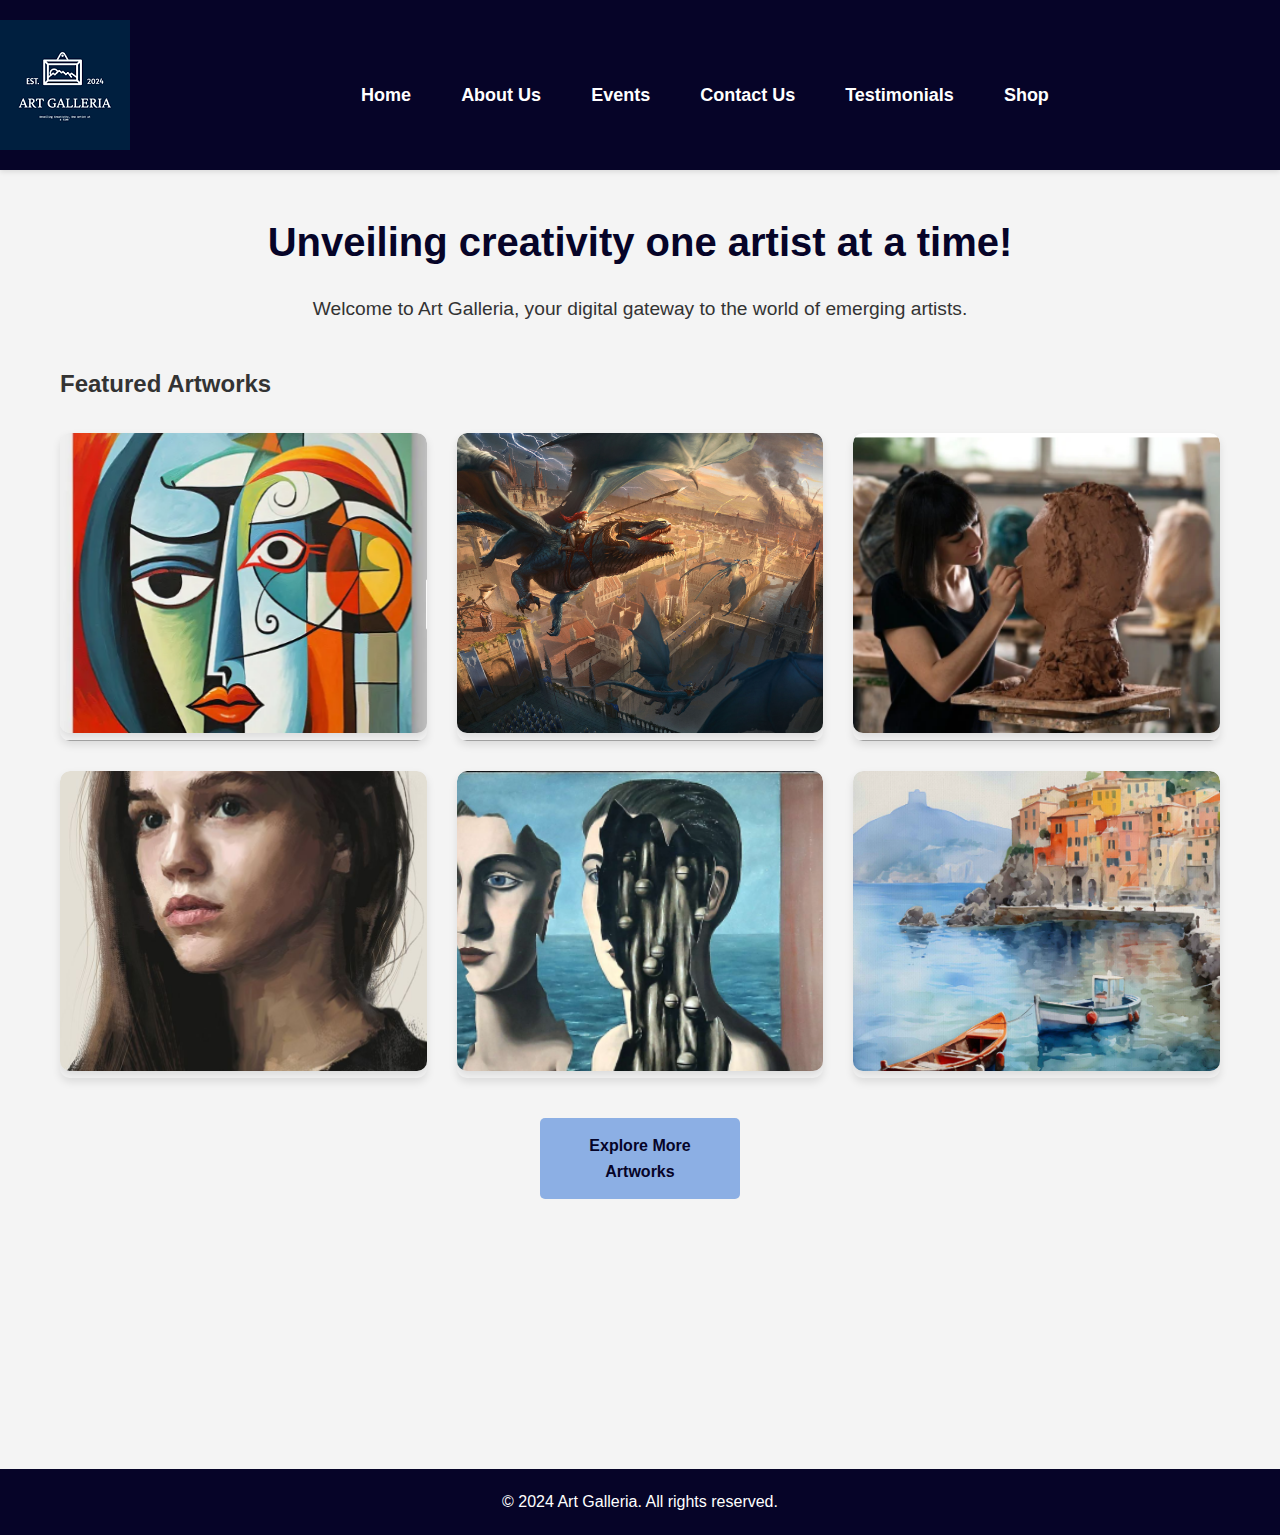
==== index.html @ 9d116d31 "index.html" ====
<!DOCTYPE html>
<html lang="en">
<head>
    <meta name="viewport" content="width=device-width, initial-scale=1.0">

    <meta charset="UTF-8">
    <meta name="viewport" content="width=device-width, initial-scale=1.0">
    <title>Art Galleria - Digital Art Gallery</title>
    <link rel="stylesheet" href="styles.css">
    <style>
        html, body {
            background-color: #f4f4f4 !important;
            font-family: 'Arial', sans-serif;
            color: #333;
            line-height: 1.6;
            margin: 0;
            padding: 0;
        }
        header {
            background-color: #060428;
            color: white;
            padding: 20px 0;
            box-shadow: 0 2px 5px rgba(0,0,0,0.1);
        }
        .logo-container {
            text-align: center;
        }
        .logo {
            max-width: 150px;
            height: auto;
        }
        .navbar {
            display: flex;
            justify-content: center;
            margin-top: 20px;
        }
        .nav-list {
            list-style: none;
            padding: 0;
            display: flex;
            gap: 20px;
        }
        .nav-list a {
            color: white;
            text-decoration: none;
            font-weight: bold;
            transition: color 0.3s ease;
        }
        .nav-list a:hover {
            color: #609ed4;
        }
        .content {
            max-width: 1200px;
            margin: 0 auto;
            padding: 40px 20px;
        }
        .tagline {
            font-size: 2.5em;
            color: #060428;
            text-align: center;
            margin-bottom: 20px;
        }
        .intro {
            text-align: center;
            font-size: 1.2em;
            margin-bottom: 40px;
        }
        .featured-art {
            display: grid;
            grid-template-columns: repeat(3, 1fr);
            gap: 30px;
            margin-top: 30px;
        }
        .art-piece {
            position: relative;
            overflow: hidden;
            border-radius: 10px;
            box-shadow: 0 4px 8px rgba(0,0,0,0.1);
            transition: transform 0.3s ease;
        }
        .art-piece:hover {
            transform: translateY(-5px);
        }
        .art-piece img {
            width: 100%;
            height: 300px;
            object-fit: cover;
            transition: transform 0.3s ease;
        }
        .art-piece:hover img {
            transform: scale(1.05);
        }
        .art-info {
            position: absolute;
            bottom: 0;
            left: 0;
            right: 0;
            background: rgba(0, 0, 0, 0.7);
            color: white;
            padding: 10px;
            transform: translateY(100%);
            transition: transform 0.3s ease;
        }
        .art-piece:hover .art-info {
           transform: translateY(0);
       }
       .cta-button {
           display: block;
           width: 200px;
           margin: 40px auto;
           padding: 15px 30px;
           background-color: #8cafe4;
           color: #060428;
           text-align: center;
           text-decoration: none;
           font-weight: bold;
           border-radius: 5px;
           transition: background-color 0.3s ease;
       }
       .cta-button:hover {
           background-color: #8cafe4;
       }
       .wave-container {
           position: relative;
           height: 150px;
           overflow: hidden;
       }
       .wave {
          position: absolute;
          bottom: 0;
          left: 0;
          width: 100%;
          height: 100px;
          background: url('wave.png');
          background-size: 1000px 100px;
      }
      @keyframes animate {
          0% { background-position-x: 0; }
          100% { background-position-x: 1000px; }
      }
      footer {
          background-color: #060428;
          color: white;
          text-align: center;
          padding: 20px;
          margin-top: 40px;
      }
    </style>
</head>
<body>
    <header>
        <div class="logo-container">
            <img src="Art.png" alt="Art Galleria Logo" class="logo">
        </div>
        <nav class="navbar">
            <ul class="nav-list">
                <li><a href="index.html">Home</a></li>
                <li><a href="About Us.html">About Us</a></li>
                <li><a href="Events.html">Events</a></li>
                <li><a href="Contact Us.html">Contact Us</a></li>
                <li><a href="Testimonials.html">Testimonials</a></li>
                <li><a href="Shop.html">Shop</a></li>
            </ul>
        </nav>
    </header>
    <main class="content">
        <h1 class="tagline">Unveiling creativity one artist at a time!</h1>
        <p class="intro">Welcome to Art Galleria, your digital gateway to the world of emerging artists.</p>

        <h2>Featured Artworks</h2>

        <div class="featured-art">
             <div class="art-piece">
                <img src="Pic.1.PNG" alt="Abstract Expressionism">
                <div class="art-info">
                    <h3>Abstract expressionism</h3>
                    <p>Georges Braque</p>
                </div>
             </div>

             <div class="art-piece">
                <img src="Pic.2.PNG" alt="Featured Artwork 2">
                <div class="art-info">
                    <h3>Digital art</h3>
                    <p>David Villegas</p>
                </div>
             </div>

             <div class="art-piece">
                <img src="Pic.3.PNG" alt="Featured Artwork 3">
                <div class="art-info">
                    <h3>sculptures</h3>
                    <p>Jeff Koons</p>
                </div>
             </div>

             <div class="art-piece">
                <img src="Pic.4.jfif" alt="Featured Artwork 4">
                <div class="art-info">
                    <h3>Realism</h3>
                    <p>Gerhard Richter</p>
                </div>
             </div>

             <div class="art-piece">
                <img src="Pic.5.PNG" alt="Featured Artwork 5">
                <div class="art-info">
                    <h3>Srrealism</h3>
                    <p>Kenny Scharf</p>
                </div>
             </div>

             <div class="art-piece">
                <img src="pic.6.PNG" alt="Featured Artwork 6">
                <div class="art-info">
                    <h3>Visual Arts</h3>
                    <p>cecily brown</p>
                </div>
             </div>
         </div>

         <a href="#" class="cta-button">Explore More Artworks</a>

         <div class="wave-container">
             <div class="wave"></div>
         </div>
     </main>

     <footer>
         <p>&copy; 2024 Art Galleria. All rights reserved.</p>
     </footer>
</body>
</html>
---- styles.css ----
:root {
    --primary-color: #060428;
    --secondary-color: #0a599d;
    --accent-color: #4e44a7;
    --text-color: #333333;
    --background-color: #f4f4f4;
    --header-text-color: #ffffff;
}

* {
    margin: 0;
    padding: 0;
    box-sizing: border-box;
}

body {
    font-family: Arial, sans-serif;
    background-color: var(--background-color);
    color: var(--text-color);
    line-height: 1.6;
    min-height: 100vh;
    display: flex;
    flex-direction: column;
    margin: 0;
    padding-bottom: 60px;
}

header {
    background-color: var(--primary-color);
    color: var(--header-text-color);
    padding: 1rem;
    width: 100%;
    display: flex;
    justify-content: space-between;
    align-items: center;
}

.logo-container {
    display: flex;
    align-items: center;
}

.logo {
    max-width: 200px;
    height: auto;
}

.navbar {
    flex-grow: 1;
    display: flex;
    justify-content: center;
    align-items: center;
}

.nav-list {
    list-style: none;
    display: flex;
    gap: 30px;
}

.nav-list a {
    color: var(--header-text-color);
    text-decoration: none;
    padding: 10px 15px;
    border-radius: 5px;
    transition: background-color 0.3s;
    font-size: 18px;
}

.nav-list a:hover {
    background-color: var(--secondary-color);
}

main {
    flex-grow: 1;
}

.content {
    padding: 2rem;
    max-width: 1200px;
    margin: 0 auto;
}

.about-content {
    max-width: 1000px;
    margin: 0 auto;
    padding: 20px;
    background-color: rgba(255, 255, 255, 0.9);
    border-radius: 10px;
    box-shadow: 0 0 10px rgba(0,0,0,0.1);
}

.about-sections {
    display: grid;
    grid-template-columns: repeat(auto-fill, minmax(300px, 1fr));
    gap: 30px;
}

.about-section {
    background: #ffffff;
    padding: 20px;
    border-radius: 10px;
    box-shadow: 0 5px 15px rgba(0,0,0,0.1);
}

.about-image {
    width: 100%;
    max-width: 800px;
    height: 400px;
    object-fit: cover;
    display: block;
    margin: 20px auto;
    border-radius: 10px;
    box-shadow: 0 0 15px rgba(0,0,0,0.2);
}

.featured-art {
    display: flex;
    flex-wrap: wrap;
    justify-content: center;
    gap: 20px;
    margin-top: 30px;
}

.art-piece {
    text-align: center;
}

.featured-art img {
    width: 300px;
    height: 300px;
    object-fit: cover;
    border-radius: 10px;
    box-shadow: 0 4px 8px rgba(0,0,0,0.1);
    transition: transform 0.3s ease;
}

.cta-button {
    display: block;
    width: 200px;
    margin: 40px auto;
    padding: 15px 30px;
    background-color: var(--accent-color);
    color: white;
    text-align: center;
    text-decoration: none;
    font-weight: bold;
    border-radius: 5px;
    transition: background-color 0.3s ease;
}

.cta-button:hover {
    background-color: #3b357c;
}

#event-details {
    margin-top: 30px;
    padding: 20px;
    border-radius: 10px;
    box-shadow: 0 0 10px rgba(0,0,0,0.1);
    background-color: #fff3cd;
    color: #856404;
    font-size: 1.2em;
}

footer {
    background-color: var(--primary-color);
    color: var(--header-text-color);
    text-align: center;
    padding: 1rem;
    width: 100%;
    position: relative;
    z-index: 1001;
}

@media (max-width: 768px) {
    .about-content {
        grid-template-columns: 1fr;
    }
}

.site-header, 
.template-page .site-header,
.template-collection .site-header {
    height: 100px;
}








.modal {
    display: none;
    position: fixed;
    z-index: 1000;
    left: 0;
    top: 0;
    width: 100%;
    height: 100%;
    background-color: rgba(0,0,0,0.4);
  }
  
  .modal-content {
    background-color: #fefefe;
    margin: 15% auto;
    padding: 20px;
    border: 1px solid #888;
    width: 80%;
    max-width: 600px;
    border-radius: 10px;
  }
  
  .close {
    color: #aaa;
    float: right;
    font-size: 28px;
    font-weight: bold;
    cursor: pointer;
  }
  
  @media (max-width: 768px) {
    .contact-form {
        width: 100%;
        padding: 20px;
    }
    .contact-form input, .contact-form textarea, .contact-form button {
        font-size: 14px;
        padding: 10px;
    }

}
@media (max-width: 768px) {
    .contact-form button {
        height: 50px;
        font-size: 16px;
    }
}
@media (max-width: 768px) {
    .contact-form input, .contact-form textarea {
        margin-bottom: 15px;
    }
}

@media (max-width: 768px) {
    .contact-container {
        font-size: 14px;
    }
    h1, h2 {
        font-size: 1.5em;
    }
}


input {
    border: 2px solid #ccc;
    transition: border-color 0.3s ease;
}

input:focus {
    border-color: #007bff;
    box-shadow: 0 0 5px rgba(0, 123, 255, 0.5);
}
button {
    background-color: #007bff;
    transition: background-color 0.3s ease, transform 0.2s ease;
}

button:hover {
    background-color: #0056b3;
    transform: scale(1.05);
}


.error-message {
    opacity: 0;
    transform: translateY(-20px);
    transition: opacity 0.3s ease, transform 0.3s ease;
}

.error-message.show {
    opacity: 1;
    transform: translateY(0);
}


@keyframes spin {
    0% { transform: rotate(0deg); }
    100% { transform: rotate(360deg); }
}

.loading-spinner {
    width: 20px;
    height: 20px;
    border: 2px solid #f3f3f3;
    border-top: 2px solid #007bff;
    border-radius: 50%;
    animation: spin 1s linear infinite;
}







@keyframes highlight {
    0% { box-shadow: 0 0 0 0 rgba(0, 123, 255, 0.4); }
    100% { box-shadow: 0 0 0 5px rgba(0, 123, 255, 0); }
  }
  

  input:focus, textarea:focus {
    outline: none;
    border-color: #007bff;
    animation: highlight 0.5s ease-out;
  }
  




  input, textarea {
    border: 1px solid #ddd;
    transition: border-color 0.3s ease;
  }
  
  .contact-form input:focus, .contact-form textarea:focus {
    outline: none;
    border-color: var(--accent-color);
    box-shadow: 0 0 5px rgba(0, 123, 255, 0.5);
    background-color: #f0f8ff;
    transition: all 0.3s ease;
}
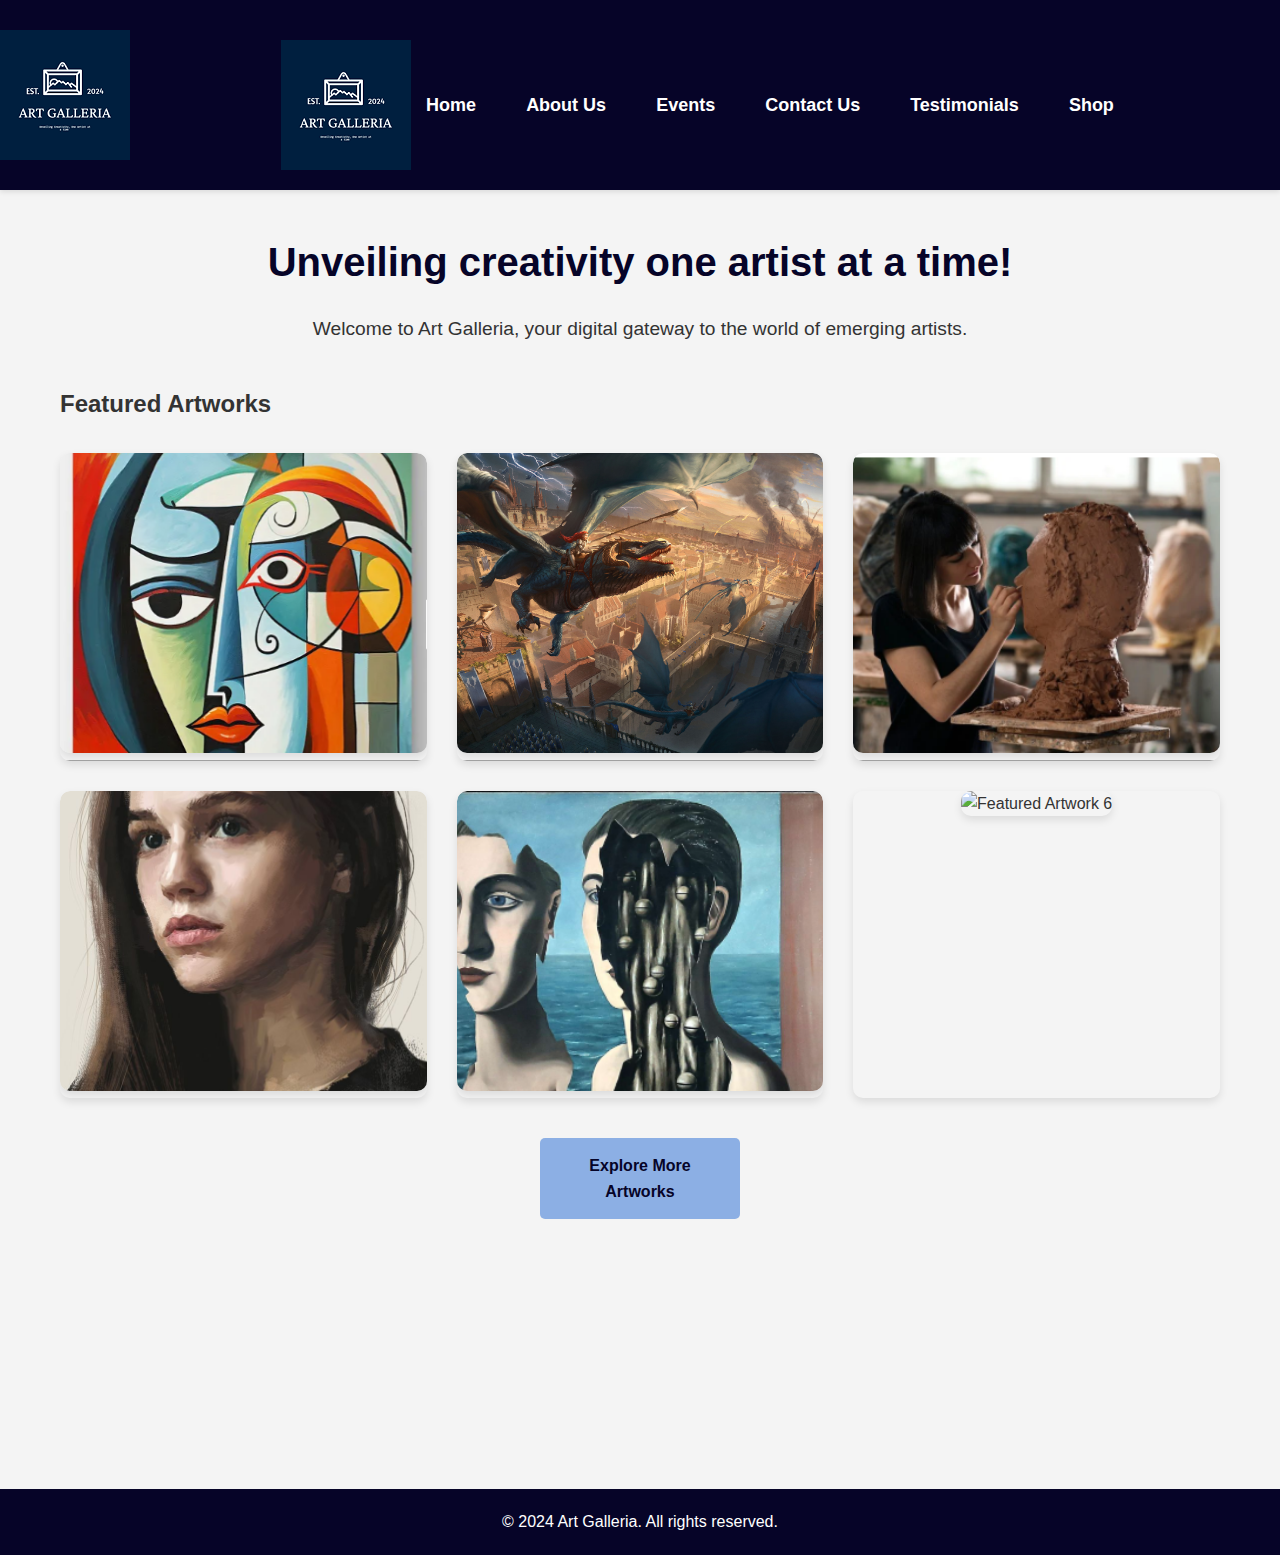
==== commit 97bb25eb: "Update index.html" ====
--- a/index.html
+++ b/index.html
@@ -153,6 +153,9 @@
             <img src="Art.png" alt="Art Galleria Logo" class="logo">
         </div>
         <nav class="navbar">
+            <div class="logo-container">
+                <img src="Art.png" alt="Art Galleria Logo" class="logo">
+            </div>
             <ul class="nav-list">
                 <li><a href="index.html">Home</a></li>
                 <li><a href="About Us.html">About Us</a></li>
@@ -211,7 +214,7 @@
              </div>
 
              <div class="art-piece">
-                <img src="pic.6.PNG" alt="Featured Artwork 6">
+                <img src="Pic.6.PNG" alt="Featured Artwork 6">
                 <div class="art-info">
                     <h3>Visual Arts</h3>
                     <p>cecily brown</p>
@@ -229,6 +232,13 @@
      <footer>
          <p>&copy; 2024 Art Galleria. All rights reserved.</p>
      </footer>
+     <script>
+
+        document.querySelector('.hamburger').addEventListener('click', function() {
+            document.querySelector('.nav-list').classList.toggle('show');
+        });
+    </script>
+    
 </body>
 </html>
 
--- a/styles.css
+++ b/styles.css
@@ -6,13 +6,11 @@
     --background-color: #f4f4f4;
     --header-text-color: #ffffff;
 }
-
 * {
     margin: 0;
     padding: 0;
     box-sizing: border-box;
 }
-
 body {
     font-family: Arial, sans-serif;
     background-color: var(--background-color);
@@ -24,7 +22,6 @@
     margin: 0;
     padding-bottom: 60px;
 }
-
 header {
     background-color: var(--primary-color);
     color: var(--header-text-color);
@@ -34,30 +31,25 @@
     justify-content: space-between;
     align-items: center;
 }
-
 .logo-container {
     display: flex;
     align-items: center;
 }
-
 .logo {
     max-width: 200px;
     height: auto;
 }
-
 .navbar {
     flex-grow: 1;
     display: flex;
     justify-content: center;
     align-items: center;
 }
-
 .nav-list {
     list-style: none;
     display: flex;
     gap: 30px;
 }
-
 .nav-list a {
     color: var(--header-text-color);
     text-decoration: none;
@@ -66,21 +58,17 @@
     transition: background-color 0.3s;
     font-size: 18px;
 }
-
 .nav-list a:hover {
     background-color: var(--secondary-color);
 }
-
 main {
     flex-grow: 1;
 }
-
 .content {
     padding: 2rem;
     max-width: 1200px;
     margin: 0 auto;
 }
-
 .about-content {
     max-width: 1000px;
     margin: 0 auto;
@@ -89,20 +77,17 @@
     border-radius: 10px;
     box-shadow: 0 0 10px rgba(0,0,0,0.1);
 }
-
 .about-sections {
     display: grid;
     grid-template-columns: repeat(auto-fill, minmax(300px, 1fr));
     gap: 30px;
 }
-
 .about-section {
     background: #ffffff;
     padding: 20px;
     border-radius: 10px;
     box-shadow: 0 5px 15px rgba(0,0,0,0.1);
 }
-
 .about-image {
     width: 100%;
     max-width: 800px;
@@ -113,7 +98,6 @@
     border-radius: 10px;
     box-shadow: 0 0 15px rgba(0,0,0,0.2);
 }
-
 .featured-art {
     display: flex;
     flex-wrap: wrap;
@@ -121,11 +105,9 @@
     gap: 20px;
     margin-top: 30px;
 }
-
 .art-piece {
     text-align: center;
 }
-
 .featured-art img {
     width: 300px;
     height: 300px;
@@ -134,7 +116,6 @@
     box-shadow: 0 4px 8px rgba(0,0,0,0.1);
     transition: transform 0.3s ease;
 }
-
 .cta-button {
     display: block;
     width: 200px;
@@ -148,11 +129,9 @@
     border-radius: 5px;
     transition: background-color 0.3s ease;
 }
-
 .cta-button:hover {
     background-color: #3b357c;
 }
-
 #event-details {
     margin-top: 30px;
     padding: 20px;
@@ -162,7 +141,6 @@
     color: #856404;
     font-size: 1.2em;
 }
-
 footer {
     background-color: var(--primary-color);
     color: var(--header-text-color);
@@ -172,25 +150,16 @@
     position: relative;
     z-index: 1001;
 }
-
 @media (max-width: 768px) {
     .about-content {
         grid-template-columns: 1fr;
     }
 }
-
 .site-header, 
 .template-page .site-header,
 .template-collection .site-header {
     height: 100px;
 }
-
-
-
-
-
-
-
 
 .modal {
     display: none;
@@ -243,7 +212,6 @@
         margin-bottom: 15px;
     }
 }
-
 @media (max-width: 768px) {
     .contact-container {
         font-size: 14px;
@@ -252,13 +220,10 @@
         font-size: 1.5em;
     }
 }
-
-
 input {
     border: 2px solid #ccc;
     transition: border-color 0.3s ease;
 }
-
 input:focus {
     border-color: #007bff;
     box-shadow: 0 0 5px rgba(0, 123, 255, 0.5);
@@ -267,30 +232,23 @@
     background-color: #007bff;
     transition: background-color 0.3s ease, transform 0.2s ease;
 }
-
 button:hover {
     background-color: #0056b3;
     transform: scale(1.05);
 }
-
-
 .error-message {
     opacity: 0;
     transform: translateY(-20px);
     transition: opacity 0.3s ease, transform 0.3s ease;
 }
-
 .error-message.show {
     opacity: 1;
     transform: translateY(0);
 }
-
-
 @keyframes spin {
     0% { transform: rotate(0deg); }
     100% { transform: rotate(360deg); }
 }
-
 .loading-spinner {
     width: 20px;
     height: 20px;
@@ -299,13 +257,6 @@
     border-radius: 50%;
     animation: spin 1s linear infinite;
 }
-
-
-
-
-
-
-
 @keyframes highlight {
     0% { box-shadow: 0 0 0 0 rgba(0, 123, 255, 0.4); }
     100% { box-shadow: 0 0 0 5px rgba(0, 123, 255, 0); }
@@ -317,11 +268,6 @@
     border-color: #007bff;
     animation: highlight 0.5s ease-out;
   }
-  
-
-
-
-
   input, textarea {
     border: 1px solid #ddd;
     transition: border-color 0.3s ease;
@@ -334,3 +280,184 @@
     background-color: #f0f8ff;
     transition: all 0.3s ease;
 }
+@media (max-width: 768px) {
+    .contact-container {
+        flex-direction: column;
+        padding: 20px 10px;
+    }
+    .contact-info, .contact-form {
+        width: 100%;
+        padding: 15px;
+        margin-bottom: 20px;
+    }
+    .contact-methods {
+        margin-top: 15px;
+    }
+    .contact-method {
+        align-items: center;
+        margin-bottom: 10px;
+    }
+    .contact-method i {
+        font-size: 20px;
+        margin-right: 10px;
+    }
+    .contact-form input, 
+    .contact-form textarea, 
+    .contact-form button {
+        font-size: 14px;
+        padding: 10px;
+        margin-bottom: 15px;
+    }
+    .faq-section h3 {
+        font-size: 16px;
+    }
+    .faq-question {
+        font-size: 14px;
+    }
+}
+@media (max-width: 768px) {
+    .content {
+        padding: 20px 10px;
+    }
+    .testimonials-content {
+        padding: 20px 15px;
+    }
+    .testimonials-content h1 {
+        font-size: 2em;
+        margin-bottom: 20px;
+    }
+    .testimonial {
+        padding: 15px;
+        margin-bottom: 20px;
+    }
+    .testimonial-text {
+        font-size: 14px;
+    }
+    .testimonial-author {
+        font-size: 12px;
+    }
+}
+
+@media (max-width: 480px) {
+    .testimonials-content h1 {
+        font-size: 1.8em;
+    }
+    .testimonial {
+        padding: 10px;
+    }
+    .testimonial-text {
+        font-size: 13px;
+    }
+    .testimonial-author {
+        font-size: 11px;
+    }
+}
+@media (max-width: 768px) {
+    .contact-container {
+        flex-direction: column;
+        padding: 20px 10px;
+    }
+    .contact-info, .contact-form {
+        width: 100%;
+        padding: 15px;
+        margin-bottom: 20px;
+    }
+    .contact-methods {
+        margin-top: 15px;
+    }
+    .contact-method {
+        align-items: flex-start;
+        margin-bottom: 10px;
+    }
+    .contact-method i {
+        font-size: 20px;
+        margin-right: 10px;
+    }
+    .contact-form input, 
+    .contact-form textarea, 
+    .contact-form button {
+        font-size: 14px;
+        padding: 10px;
+        margin-bottom: 15px;
+    }
+    .faq-section h3 {
+        font-size: 16px;
+    }
+    .faq-question {
+        font-size: 14px;
+    }
+    .faq-answer {
+        font-size: 13px;
+    }
+    h1 {
+        font-size: 24px;
+    }
+    h2 {
+        font-size: 20px;
+    }
+}
+@media (max-width: 768px) {
+    .tagline {
+        font-size: 1.8em;
+    }
+    .intro {
+        font-size: 1em;
+    }
+    .featured-art {
+        grid-template-columns: 1fr;
+        gap: 20px;
+    }
+    .art-piece img {
+        height: 250px;
+    }
+    .nav-list {
+        flex-direction: column;
+        align-items: center;
+        gap: 10px;
+    }
+    .logo {
+        max-width: 100px;
+    }
+    .cta-button {
+        width: 80%;
+        max-width: 200px;
+    }
+    .wave-container {
+        height: 100px;
+    }
+    .wave {
+        height: 50px;
+        background-size: 500px 50px;
+    }
+    @keyframes animate {
+        0% { background-position-x: 0; }
+        100% { background-position-x: 500px; }
+    }
+}
+
+@media (max-width: 480px) {
+    .tagline {
+        font-size: 1.5em;
+    }
+    .content {
+        padding: 20px 10px;
+    }
+    .art-piece img {
+        height: 200px;
+    }
+}
+@media (max-width: 768px) {
+    .navbar {
+        flex-direction: column;
+        align-items: center;
+    }
+    .nav-list {
+        flex-direction: column;
+        align-items: center;
+        padding: 0;
+    }
+    .nav-list li {
+        margin: 10px 0;
+    }
+}
+
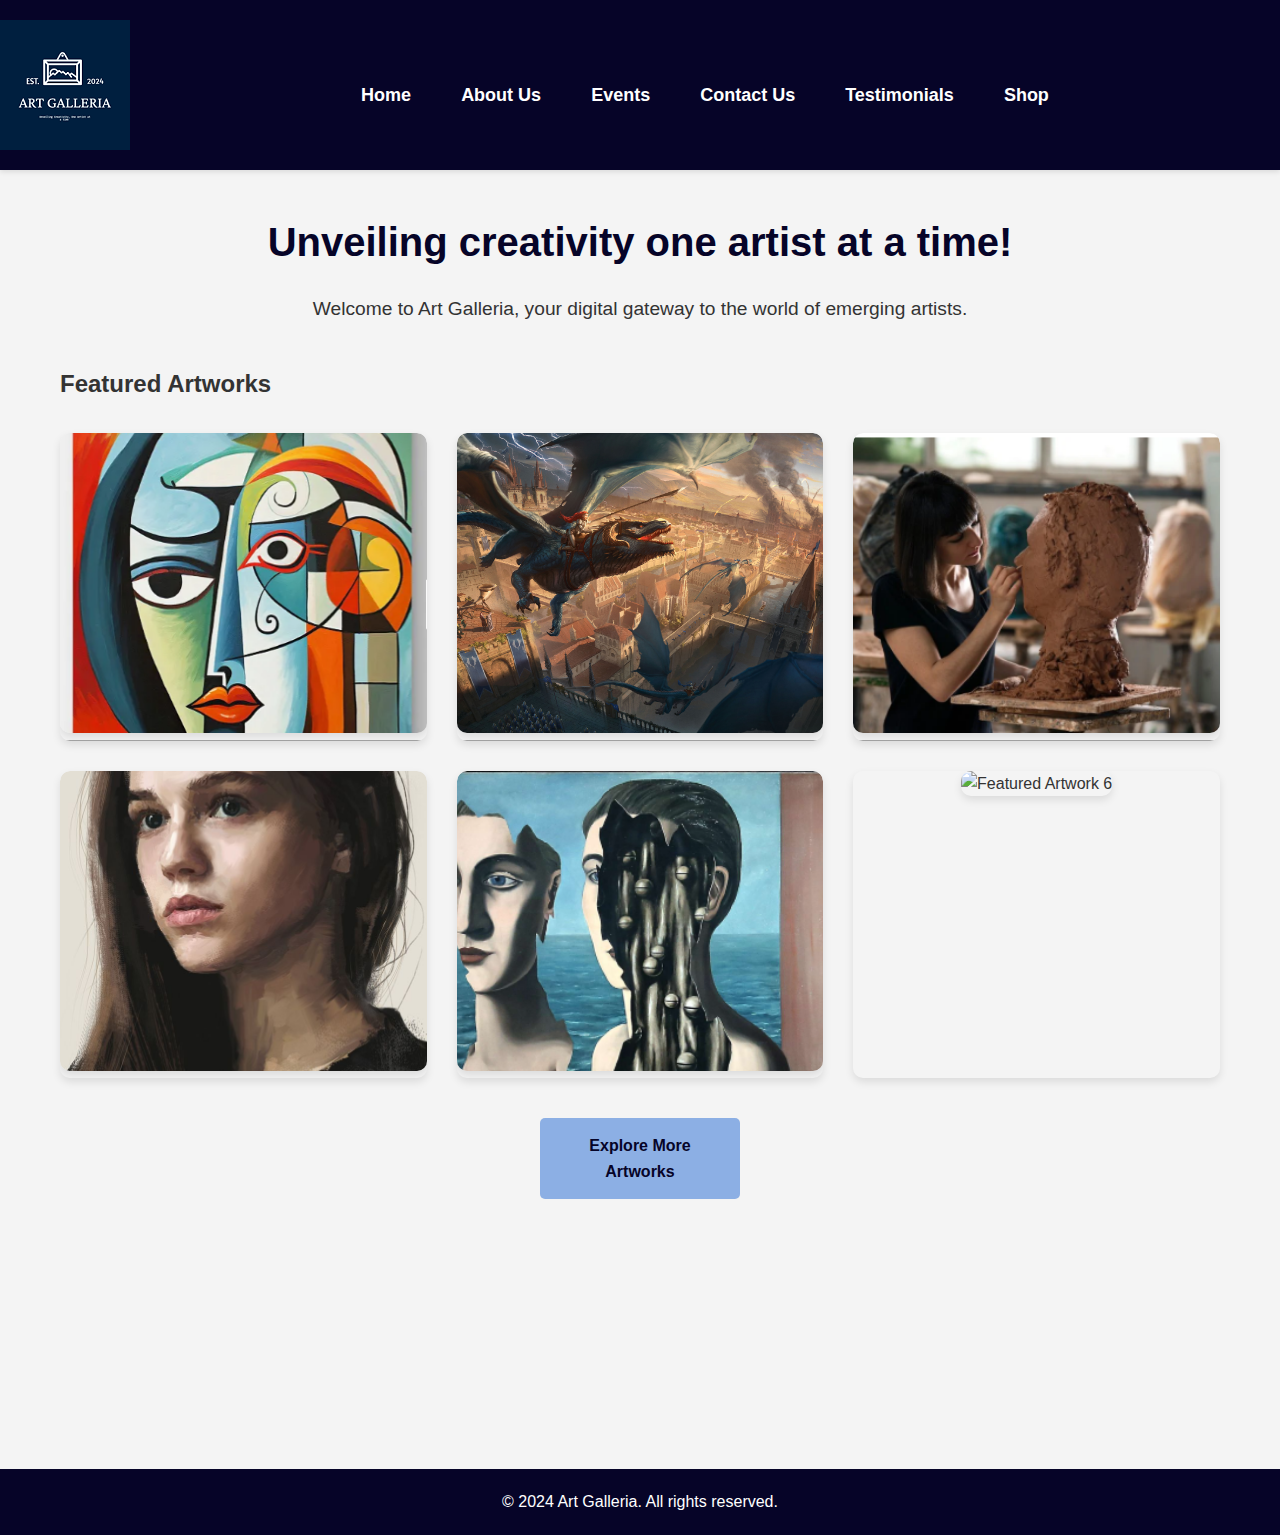
==== commit 77e3a2ef: "index.html" ====
--- a/index.html
+++ b/index.html
@@ -148,24 +148,21 @@
     </style>
 </head>
 <body>
-    <header>
-        <div class="logo-container">
-            <img src="Art.png" alt="Art Galleria Logo" class="logo">
-        </div>
-        <nav class="navbar">
-            <div class="logo-container">
-                <img src="Art.png" alt="Art Galleria Logo" class="logo">
-            </div>
-            <ul class="nav-list">
-                <li><a href="index.html">Home</a></li>
-                <li><a href="About Us.html">About Us</a></li>
-                <li><a href="Events.html">Events</a></li>
-                <li><a href="Contact Us.html">Contact Us</a></li>
-                <li><a href="Testimonials.html">Testimonials</a></li>
-                <li><a href="Shop.html">Shop</a></li>
-            </ul>
-        </nav>
-    </header>
+<header>
+    <div class="logo-container">
+        <img src="Art.png" alt="Art Galleria Logo" class="logo">
+    </div>
+    <nav class="navbar">
+        <ul class="nav-list">
+            <li><a href="index.html">Home</a></li>
+            <li><a href="About Us.html">About Us</a></li>
+            <li><a href="Events.html">Events</a></li>
+            <li><a href="Contact Us.html">Contact Us</a></li>
+            <li><a href="Testimonials.html">Testimonials</a></li>
+            <li><a href="Shop.html">Shop</a></li>
+        </ul>
+    </nav>
+</header>
     <main class="content">
         <h1 class="tagline">Unveiling creativity one artist at a time!</h1>
         <p class="intro">Welcome to Art Galleria, your digital gateway to the world of emerging artists.</p>
@@ -241,4 +238,3 @@
     
 </body>
 </html>
-
--- a/styles.css
+++ b/styles.css
@@ -6,11 +6,13 @@
     --background-color: #f4f4f4;
     --header-text-color: #ffffff;
 }
+
 * {
     margin: 0;
     padding: 0;
     box-sizing: border-box;
 }
+
 body {
     font-family: Arial, sans-serif;
     background-color: var(--background-color);
@@ -22,6 +24,7 @@
     margin: 0;
     padding-bottom: 60px;
 }
+
 header {
     background-color: var(--primary-color);
     color: var(--header-text-color);
@@ -31,25 +34,30 @@
     justify-content: space-between;
     align-items: center;
 }
+
 .logo-container {
     display: flex;
     align-items: center;
 }
+
 .logo {
     max-width: 200px;
     height: auto;
 }
+
 .navbar {
     flex-grow: 1;
     display: flex;
     justify-content: center;
     align-items: center;
 }
+
 .nav-list {
     list-style: none;
     display: flex;
     gap: 30px;
 }
+
 .nav-list a {
     color: var(--header-text-color);
     text-decoration: none;
@@ -58,46 +66,21 @@
     transition: background-color 0.3s;
     font-size: 18px;
 }
+
 .nav-list a:hover {
     background-color: var(--secondary-color);
 }
+
 main {
     flex-grow: 1;
 }
+
 .content {
     padding: 2rem;
     max-width: 1200px;
     margin: 0 auto;
 }
-.about-content {
-    max-width: 1000px;
-    margin: 0 auto;
-    padding: 20px;
-    background-color: rgba(255, 255, 255, 0.9);
-    border-radius: 10px;
-    box-shadow: 0 0 10px rgba(0,0,0,0.1);
-}
-.about-sections {
-    display: grid;
-    grid-template-columns: repeat(auto-fill, minmax(300px, 1fr));
-    gap: 30px;
-}
-.about-section {
-    background: #ffffff;
-    padding: 20px;
-    border-radius: 10px;
-    box-shadow: 0 5px 15px rgba(0,0,0,0.1);
-}
-.about-image {
-    width: 100%;
-    max-width: 800px;
-    height: 400px;
-    object-fit: cover;
-    display: block;
-    margin: 20px auto;
-    border-radius: 10px;
-    box-shadow: 0 0 15px rgba(0,0,0,0.2);
-}
+
 .featured-art {
     display: flex;
     flex-wrap: wrap;
@@ -105,9 +88,11 @@
     gap: 20px;
     margin-top: 30px;
 }
+
 .art-piece {
     text-align: center;
 }
+
 .featured-art img {
     width: 300px;
     height: 300px;
@@ -116,6 +101,7 @@
     box-shadow: 0 4px 8px rgba(0,0,0,0.1);
     transition: transform 0.3s ease;
 }
+
 .cta-button {
     display: block;
     width: 200px;
@@ -129,18 +115,11 @@
     border-radius: 5px;
     transition: background-color 0.3s ease;
 }
+
 .cta-button:hover {
     background-color: #3b357c;
 }
-#event-details {
-    margin-top: 30px;
-    padding: 20px;
-    border-radius: 10px;
-    box-shadow: 0 0 10px rgba(0,0,0,0.1);
-    background-color: #fff3cd;
-    color: #856404;
-    font-size: 1.2em;
-}
+
 footer {
     background-color: var(--primary-color);
     color: var(--header-text-color);
@@ -150,157 +129,97 @@
     position: relative;
     z-index: 1001;
 }
+
 @media (max-width: 768px) {
-    .about-content {
+    .logo {
+        max-width: 100px;
+    }
+
+    .navbar {
+        position: relative;
+    }
+
+    .hamburger {
+        display: block;
+        position: absolute;
+        top: 20px;
+        right: 20px;
+        font-size: 30px;
+        cursor: pointer;
+        z-index: 1000;
+    }
+
+    .nav-list {
+        display: none;
+        flex-direction: column;
+        width: 100%;
+        position: absolute;
+        top: 100%;
+        left: 0;
+        background-color: var(--primary-color);
+        padding: 20px 0;
+    }
+
+    .nav-list.show {
+        display: flex;
+    }
+
+    .nav-list li {
+        margin: 10px 0;
+        text-align: center;
+    }
+
+    .content {
+        padding: 20px 10px;
+    }
+
+    h1, .tagline {
+        font-size: 1.8em;
+    }
+
+    h2 {
+        font-size: 1.5em;
+    }
+
+    .featured-art {
         grid-template-columns: 1fr;
-    }
-}
-.site-header, 
-.template-page .site-header,
-.template-collection .site-header {
-    height: 100px;
-}
-
-.modal {
-    display: none;
-    position: fixed;
-    z-index: 1000;
-    left: 0;
-    top: 0;
-    width: 100%;
-    height: 100%;
-    background-color: rgba(0,0,0,0.4);
-  }
-  
-  .modal-content {
-    background-color: #fefefe;
-    margin: 15% auto;
-    padding: 20px;
-    border: 1px solid #888;
-    width: 80%;
-    max-width: 600px;
-    border-radius: 10px;
-  }
-  
-  .close {
-    color: #aaa;
-    float: right;
-    font-size: 28px;
-    font-weight: bold;
-    cursor: pointer;
-  }
-  
-  @media (max-width: 768px) {
-    .contact-form {
-        width: 100%;
-        padding: 20px;
-    }
-    .contact-form input, .contact-form textarea, .contact-form button {
-        font-size: 14px;
-        padding: 10px;
-    }
-
-}
-@media (max-width: 768px) {
-    .contact-form button {
-        height: 50px;
-        font-size: 16px;
-    }
-}
-@media (max-width: 768px) {
-    .contact-form input, .contact-form textarea {
-        margin-bottom: 15px;
-    }
-}
-@media (max-width: 768px) {
-    .contact-container {
-        font-size: 14px;
-    }
-    h1, h2 {
-        font-size: 1.5em;
-    }
-}
-input {
-    border: 2px solid #ccc;
-    transition: border-color 0.3s ease;
-}
-input:focus {
-    border-color: #007bff;
-    box-shadow: 0 0 5px rgba(0, 123, 255, 0.5);
-}
-button {
-    background-color: #007bff;
-    transition: background-color 0.3s ease, transform 0.2s ease;
-}
-button:hover {
-    background-color: #0056b3;
-    transform: scale(1.05);
-}
-.error-message {
-    opacity: 0;
-    transform: translateY(-20px);
-    transition: opacity 0.3s ease, transform 0.3s ease;
-}
-.error-message.show {
-    opacity: 1;
-    transform: translateY(0);
-}
-@keyframes spin {
-    0% { transform: rotate(0deg); }
-    100% { transform: rotate(360deg); }
-}
-.loading-spinner {
-    width: 20px;
-    height: 20px;
-    border: 2px solid #f3f3f3;
-    border-top: 2px solid #007bff;
-    border-radius: 50%;
-    animation: spin 1s linear infinite;
-}
-@keyframes highlight {
-    0% { box-shadow: 0 0 0 0 rgba(0, 123, 255, 0.4); }
-    100% { box-shadow: 0 0 0 5px rgba(0, 123, 255, 0); }
-  }
-  
-
-  input:focus, textarea:focus {
-    outline: none;
-    border-color: #007bff;
-    animation: highlight 0.5s ease-out;
-  }
-  input, textarea {
-    border: 1px solid #ddd;
-    transition: border-color 0.3s ease;
-  }
-  
-  .contact-form input:focus, .contact-form textarea:focus {
-    outline: none;
-    border-color: var(--accent-color);
-    box-shadow: 0 0 5px rgba(0, 123, 255, 0.5);
-    background-color: #f0f8ff;
-    transition: all 0.3s ease;
-}
-@media (max-width: 768px) {
+        gap: 20px;
+    }
+
+    .art-piece img {
+        height: 250px;
+    }
+
+    .cta-button {
+        width: 80%;
+        max-width: 200px;
+    }
+
     .contact-container {
         flex-direction: column;
         padding: 20px 10px;
     }
+
     .contact-info, .contact-form {
         width: 100%;
         padding: 15px;
         margin-bottom: 20px;
     }
+
     .contact-methods {
         margin-top: 15px;
     }
+
     .contact-method {
-        align-items: center;
+        align-items: flex-start;
         margin-bottom: 10px;
     }
+
     .contact-method i {
         font-size: 20px;
         margin-right: 10px;
     }
+
     .contact-form input, 
     .contact-form textarea, 
     .contact-form button {
@@ -308,156 +227,26 @@
         padding: 10px;
         margin-bottom: 15px;
     }
+
     .faq-section h3 {
         font-size: 16px;
     }
+
     .faq-question {
         font-size: 14px;
     }
-}
-@media (max-width: 768px) {
-    .content {
-        padding: 20px 10px;
-    }
-    .testimonials-content {
-        padding: 20px 15px;
-    }
-    .testimonials-content h1 {
-        font-size: 2em;
-        margin-bottom: 20px;
-    }
-    .testimonial {
-        padding: 15px;
-        margin-bottom: 20px;
-    }
-    .testimonial-text {
-        font-size: 14px;
-    }
-    .testimonial-author {
-        font-size: 12px;
-    }
-}
-
-@media (max-width: 480px) {
-    .testimonials-content h1 {
-        font-size: 1.8em;
-    }
-    .testimonial {
-        padding: 10px;
-    }
-    .testimonial-text {
-        font-size: 13px;
-    }
-    .testimonial-author {
-        font-size: 11px;
-    }
-}
-@media (max-width: 768px) {
-    .contact-container {
-        flex-direction: column;
-        padding: 20px 10px;
-    }
-    .contact-info, .contact-form {
-        width: 100%;
-        padding: 15px;
-        margin-bottom: 20px;
-    }
-    .contact-methods {
-        margin-top: 15px;
-    }
-    .contact-method {
-        align-items: flex-start;
-        margin-bottom: 10px;
-    }
-    .contact-method i {
-        font-size: 20px;
-        margin-right: 10px;
-    }
-    .contact-form input, 
-    .contact-form textarea, 
-    .contact-form button {
-        font-size: 14px;
-        padding: 10px;
-        margin-bottom: 15px;
-    }
-    .faq-section h3 {
-        font-size: 16px;
-    }
-    .faq-question {
-        font-size: 14px;
-    }
+
     .faq-answer {
         font-size: 13px;
     }
-    h1 {
-        font-size: 24px;
-    }
-    h2 {
-        font-size: 20px;
-    }
-}
-@media (max-width: 768px) {
-    .tagline {
-        font-size: 1.8em;
-    }
-    .intro {
-        font-size: 1em;
-    }
-    .featured-art {
-        grid-template-columns: 1fr;
-        gap: 20px;
-    }
-    .art-piece img {
-        height: 250px;
-    }
-    .nav-list {
-        flex-direction: column;
-        align-items: center;
-        gap: 10px;
-    }
-    .logo {
-        max-width: 100px;
-    }
-    .cta-button {
-        width: 80%;
-        max-width: 200px;
-    }
-    .wave-container {
-        height: 100px;
-    }
-    .wave {
-        height: 50px;
-        background-size: 500px 50px;
-    }
-    @keyframes animate {
-        0% { background-position-x: 0; }
-        100% { background-position-x: 500px; }
-    }
 }
 
 @media (max-width: 480px) {
-    .tagline {
+    h1, .tagline {
         font-size: 1.5em;
     }
-    .content {
-        padding: 20px 10px;
-    }
+
     .art-piece img {
         height: 200px;
     }
 }
-@media (max-width: 768px) {
-    .navbar {
-        flex-direction: column;
-        align-items: center;
-    }
-    .nav-list {
-        flex-direction: column;
-        align-items: center;
-        padding: 0;
-    }
-    .nav-list li {
-        margin: 10px 0;
-    }
-}
-
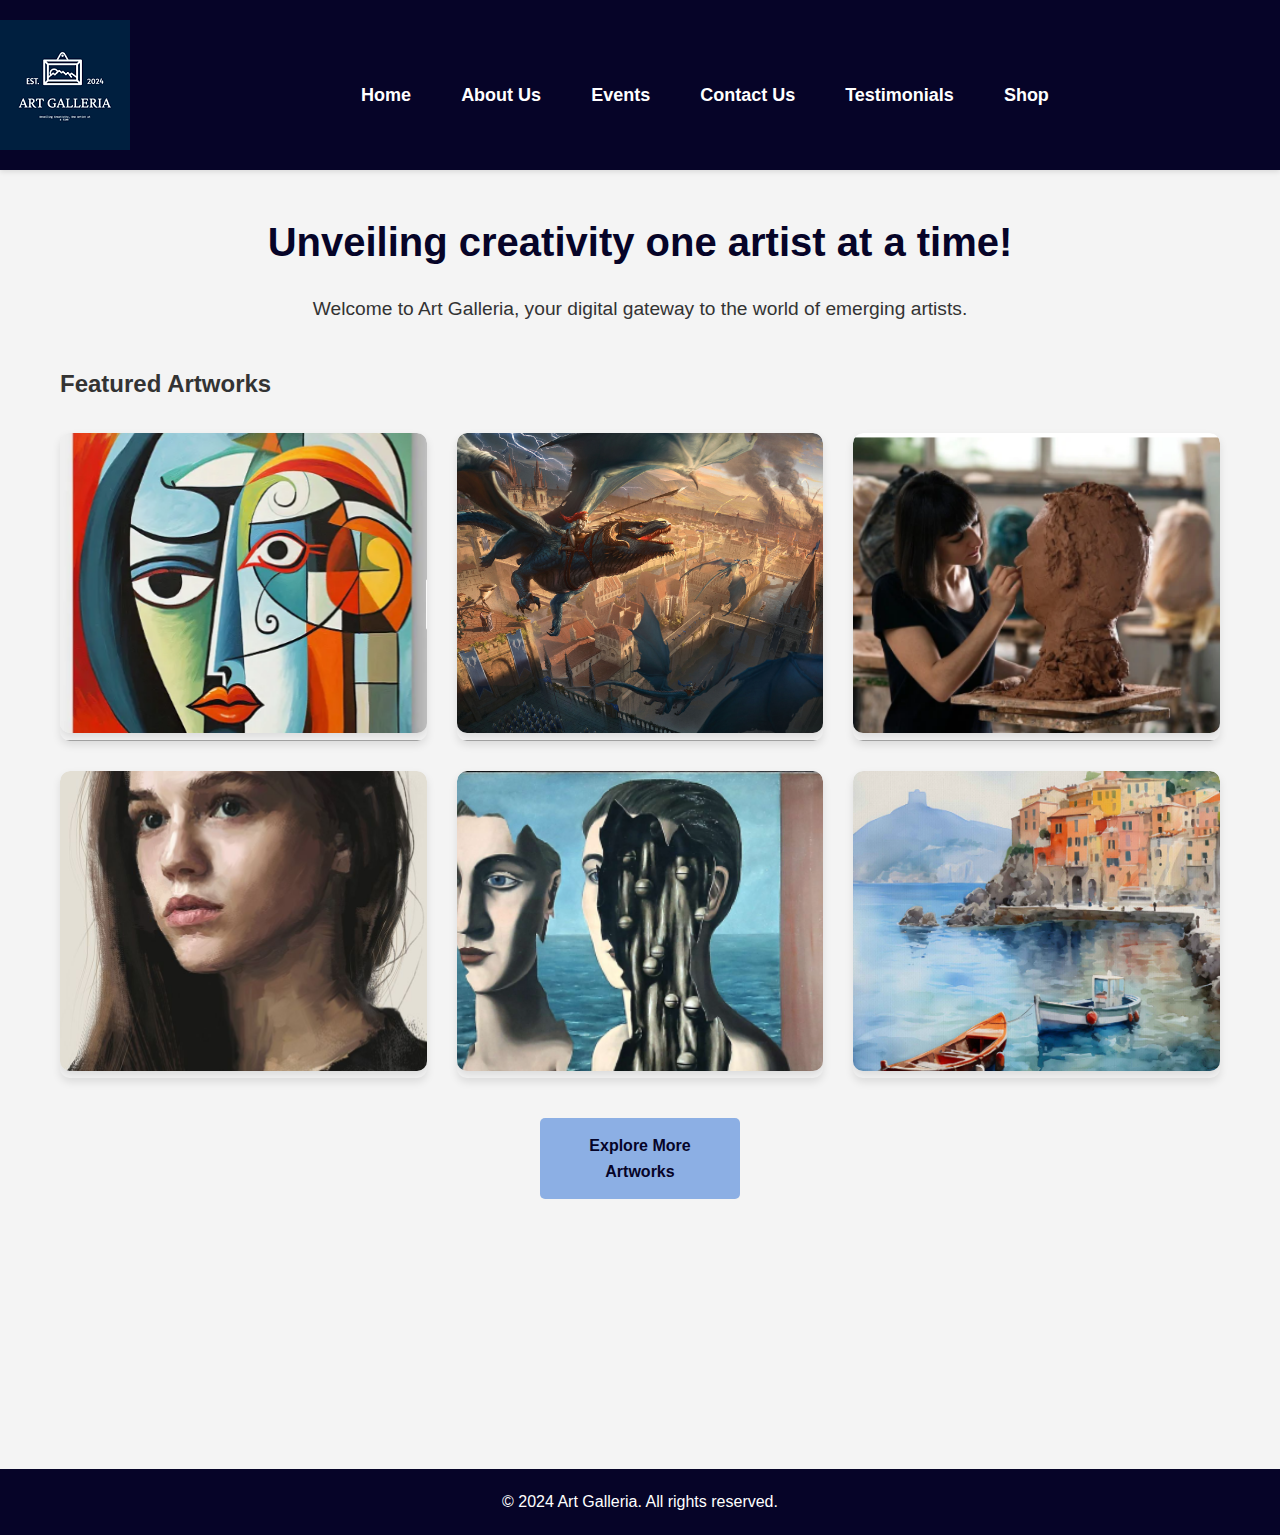
==== commit 6e234a03: "index.html" ====
--- a/index.html
+++ b/index.html
@@ -211,7 +211,7 @@
              </div>
 
              <div class="art-piece">
-                <img src="Pic.6.PNG" alt="Featured Artwork 6">
+                <img src="pic.6.PNG" alt="Featured Artwork 6">
                 <div class="art-info">
                     <h3>Visual Arts</h3>
                     <p>cecily brown</p>
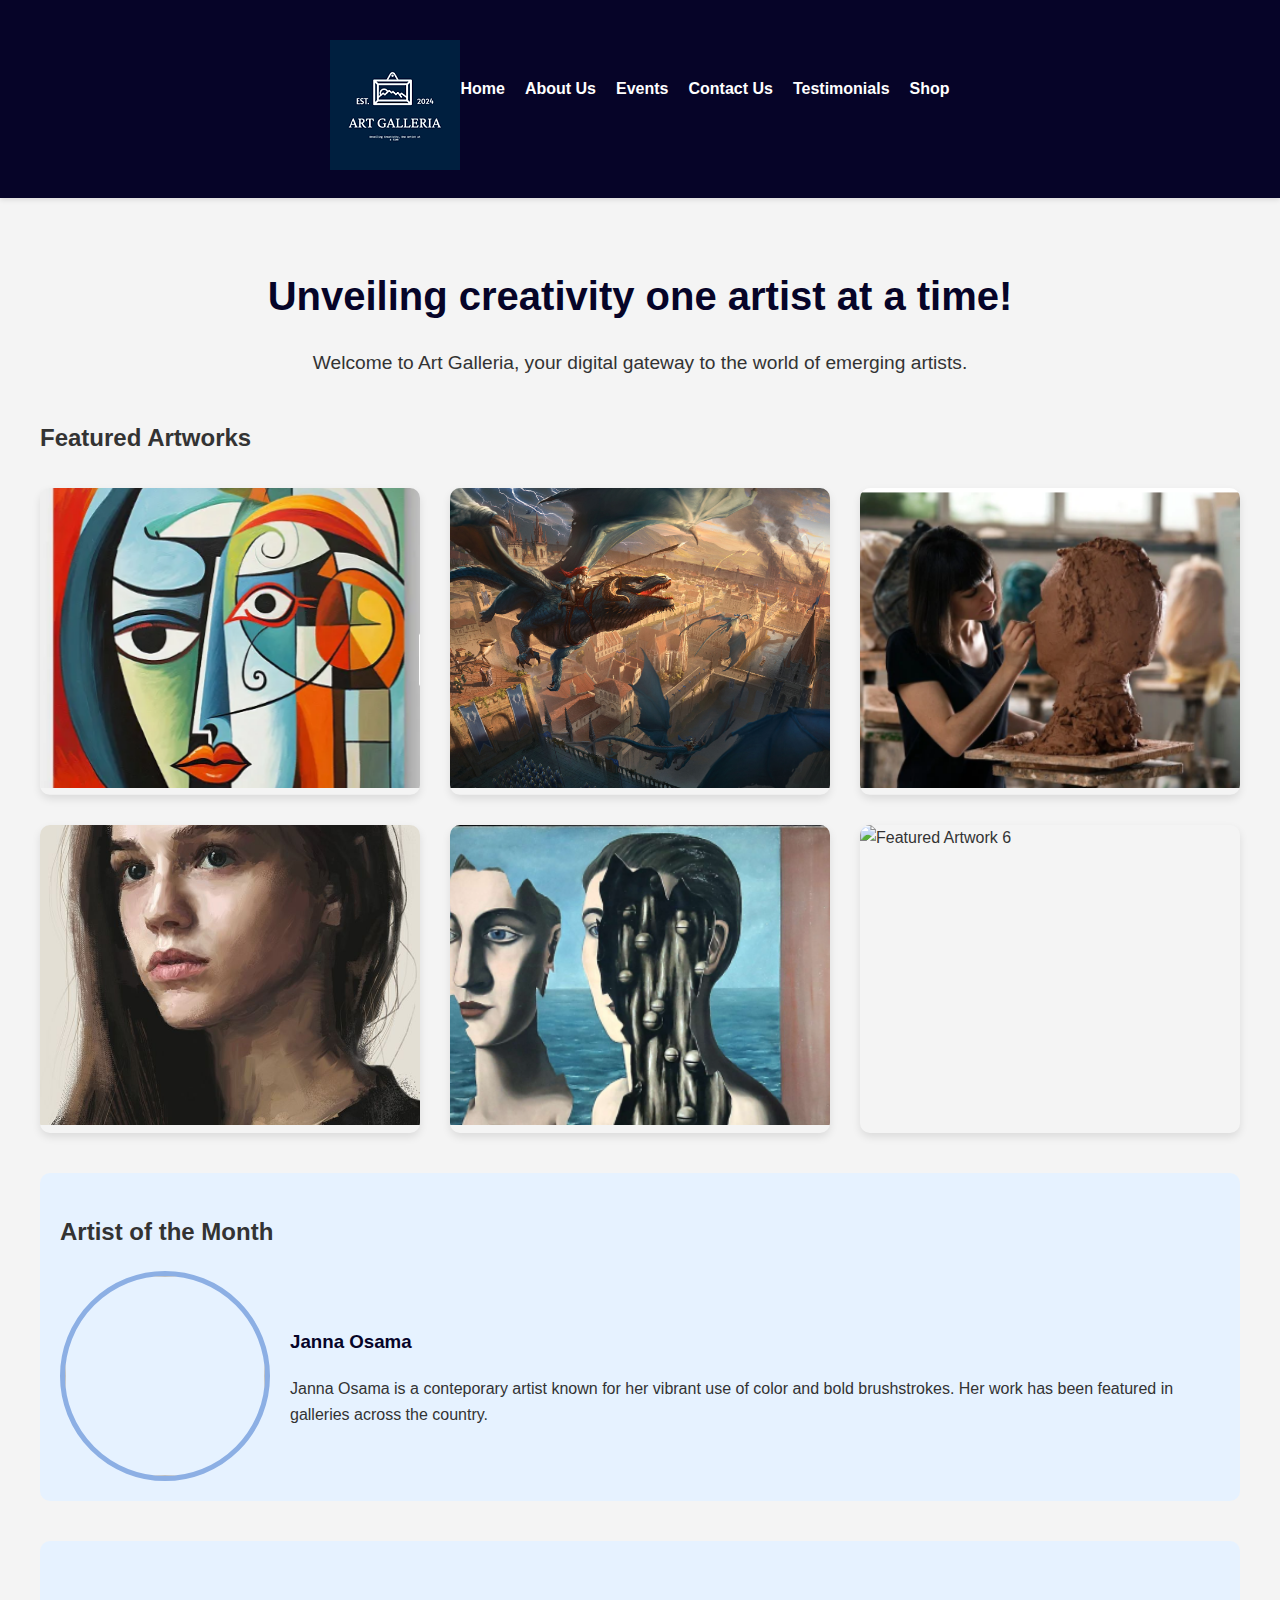
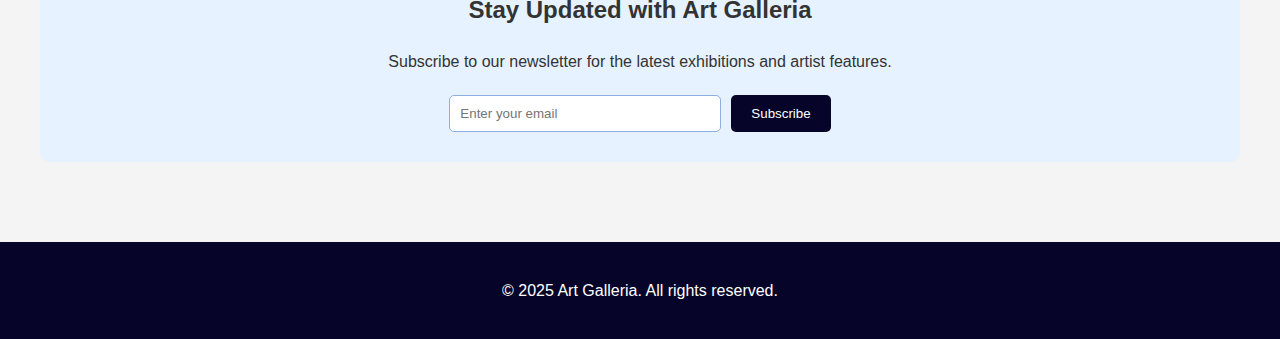
==== commit cb65f0f7: "Update index.html" ====
--- a/index.html
+++ b/index.html
@@ -1,240 +1,320 @@
-<!DOCTYPE html>
-<html lang="en">
-<head>
-    <meta name="viewport" content="width=device-width, initial-scale=1.0">
-
-    <meta charset="UTF-8">
-    <meta name="viewport" content="width=device-width, initial-scale=1.0">
-    <title>Art Galleria - Digital Art Gallery</title>
-    <link rel="stylesheet" href="styles.css">
-    <style>
-        html, body {
-            background-color: #f4f4f4 !important;
-            font-family: 'Arial', sans-serif;
+        <!DOCTYPE html>
+        <html lang="en">
+        <head>
+            <meta name="viewport" content="width=device-width, initial-scale=1.0">
+
+            <meta charset="UTF-8">
+            <meta name="viewport" content="width=device-width, initial-scale=1.0">
+            <title>Art Galleria - Digital Art Gallery</title>
+            <link rel="stylesheet" href="styles.css">
+            <style>
+                html, body {
+                    background-color: #f4f4f4 !important;
+                    font-family: 'Arial', sans-serif;
+                    color: #333;
+                    line-height: 1.6;
+                    margin: 0;
+                    padding: 0;
+                }
+                header {
+                    background-color: #060428;
+                    color: white;
+                    padding: 20px 0;
+                    box-shadow: 0 2px 5px rgba(0,0,0,0.1);
+                }
+                .logo-container {
+                    text-align: center;
+                }
+                .logo {
+                    max-width: 150px;
+                    height: auto;
+                }
+                .navbar {
+                    display: flex;
+                    justify-content: center;
+                    margin-top: 20px;
+                }
+                .nav-list {
+                    list-style: none;
+                    padding: 0;
+                    display: flex;
+                    gap: 20px;
+                }
+                .nav-list a {
+                    color: white;
+                    text-decoration: none;
+                    font-weight: bold;
+                    transition: color 0.3s ease;
+                }
+                .nav-list a:hover {
+                    color: #609ed4;
+                }
+                .content {
+                    max-width: 1200px;
+                    margin: 0 auto;
+                    padding: 40px 20px;
+                }
+                .tagline {
+                    font-size: 2.5em;
+                    color: #060428;
+                    text-align: center;
+                    margin-bottom: 20px;
+                }
+                .intro {
+                    text-align: center;
+                    font-size: 1.2em;
+                    margin-bottom: 40px;
+                }
+                .featured-art {
+                    display: grid;
+                    grid-template-columns: repeat(3, 1fr);
+                    gap: 30px;
+                    margin-top: 30px;
+                }
+                .art-piece {
+                    position: relative;
+                    overflow: hidden;
+                    border-radius: 10px;
+                    box-shadow: 0 4px 8px rgba(0,0,0,0.1);
+                    transition: transform 0.3s ease;
+                }
+                .art-piece:hover {
+                    transform: translateY(-5px);
+                }
+                .art-piece img {
+                    width: 100%;
+                    height: 300px;
+                    object-fit: cover;
+                    transition: transform 0.3s ease;
+                }
+                .art-piece:hover img {
+                    transform: scale(1.05);
+                }
+                .art-info {
+                    position: absolute;
+                    bottom: 0;
+                    left: 0;
+                    right: 0;
+                    background: rgba(3, 3, 27, 0.7);
+                    color: white;
+                    padding: 10px;
+                    transform: translateY(100%);
+                    transition: transform 0.3s ease;
+                }
+                .art-piece:hover .art-info {
+                transform: translateY(0);
+            }
+            .cta-button {
+                display: block;
+                width: 200px;
+                margin: 40px auto;
+                padding: 15px 30px;
+                background-color: #8cafe4;
+                color: #060428;
+                text-align: center;
+                text-decoration: none;
+                font-weight: bold;
+                border-radius: 5px;
+                transition: background-color 0.3s ease;
+            }
+            .cta-button:hover {
+                background-color: #8cafe4;
+            }
+            .wave-container {
+                position: relative;
+                height: 150px;
+                overflow: hidden;
+            }
+            .wave {
+                position: absolute;
+                bottom: 0;
+                left: 0;
+                width: 100%;
+                height: 100px;
+                background: url('wave.png');
+                background-size: 1000px 100px;
+            }
+            @keyframes animate {
+                0% { background-position-x: 0; }
+                100% { background-position-x: 1000px; }
+            }
+            footer {
+                background-color: #060428;
+                color: white;
+                text-align: center;
+                padding: 20px;
+                margin-top: 40px;
+            }
+            .artist-spotlight {
+            background-color: #e6f2ff;
+            padding: 20px;
+            border-radius: 10px;
+            margin-top: 40px;
+        }
+
+        .artist-profile {
+            display: flex;
+            align-items: center;
+            gap: 20px;
+        }
+
+        .artist-profile img {
+            width: 200px;
+            height: 200px;
+            object-fit: cover;
+            border-radius: 50%;
+            border: 5px solid #8cafe4;
+        }
+
+        .artist-info h3 {
+            color: #060428;
+        }
+
+        .artist-bio {
             color: #333;
-            line-height: 1.6;
-            margin: 0;
-            padding: 0;
-        }
-        header {
+        }
+        .newsletter-signup {
+            background-color: #e6f2ff;
+            padding: 30px;
+            border-radius: 10px;
+            margin-top: 40px;
+            text-align: center;
+        }
+
+        .newsletter-form {
+            display: flex;
+            justify-content: center;
+            gap: 10px;
+            margin-top: 20px;
+        }
+
+        .newsletter-form input {
+            padding: 10px;
+            border: 1px solid #8cafe4;
+            border-radius: 5px;
+            width: 250px;
+        }
+
+        .newsletter-form button {
+            padding: 10px 20px;
             background-color: #060428;
             color: white;
-            padding: 20px 0;
-            box-shadow: 0 2px 5px rgba(0,0,0,0.1);
-        }
-        .logo-container {
-            text-align: center;
-        }
-        .logo {
-            max-width: 150px;
-            height: auto;
-        }
-        .navbar {
-            display: flex;
-            justify-content: center;
-            margin-top: 20px;
-        }
-        .nav-list {
-            list-style: none;
-            padding: 0;
-            display: flex;
-            gap: 20px;
-        }
-        .nav-list a {
-            color: white;
-            text-decoration: none;
-            font-weight: bold;
-            transition: color 0.3s ease;
-        }
-        .nav-list a:hover {
-            color: #609ed4;
-        }
-        .content {
-            max-width: 1200px;
-            margin: 0 auto;
-            padding: 40px 20px;
-        }
-        .tagline {
-            font-size: 2.5em;
-            color: #060428;
-            text-align: center;
-            margin-bottom: 20px;
-        }
-        .intro {
-            text-align: center;
-            font-size: 1.2em;
-            margin-bottom: 40px;
-        }
-        .featured-art {
-            display: grid;
-            grid-template-columns: repeat(3, 1fr);
-            gap: 30px;
-            margin-top: 30px;
-        }
-        .art-piece {
-            position: relative;
-            overflow: hidden;
-            border-radius: 10px;
-            box-shadow: 0 4px 8px rgba(0,0,0,0.1);
-            transition: transform 0.3s ease;
-        }
-        .art-piece:hover {
-            transform: translateY(-5px);
-        }
-        .art-piece img {
-            width: 100%;
-            height: 300px;
-            object-fit: cover;
-            transition: transform 0.3s ease;
-        }
-        .art-piece:hover img {
-            transform: scale(1.05);
-        }
-        .art-info {
-            position: absolute;
-            bottom: 0;
-            left: 0;
-            right: 0;
-            background: rgba(0, 0, 0, 0.7);
-            color: white;
-            padding: 10px;
-            transform: translateY(100%);
-            transition: transform 0.3s ease;
-        }
-        .art-piece:hover .art-info {
-           transform: translateY(0);
-       }
-       .cta-button {
-           display: block;
-           width: 200px;
-           margin: 40px auto;
-           padding: 15px 30px;
-           background-color: #8cafe4;
-           color: #060428;
-           text-align: center;
-           text-decoration: none;
-           font-weight: bold;
-           border-radius: 5px;
-           transition: background-color 0.3s ease;
-       }
-       .cta-button:hover {
-           background-color: #8cafe4;
-       }
-       .wave-container {
-           position: relative;
-           height: 150px;
-           overflow: hidden;
-       }
-       .wave {
-          position: absolute;
-          bottom: 0;
-          left: 0;
-          width: 100%;
-          height: 100px;
-          background: url('wave.png');
-          background-size: 1000px 100px;
-      }
-      @keyframes animate {
-          0% { background-position-x: 0; }
-          100% { background-position-x: 1000px; }
-      }
-      footer {
-          background-color: #060428;
-          color: white;
-          text-align: center;
-          padding: 20px;
-          margin-top: 40px;
-      }
-    </style>
-</head>
-<body>
-<header>
-    <div class="logo-container">
-        <img src="Art.png" alt="Art Galleria Logo" class="logo">
-    </div>
-    <nav class="navbar">
-        <ul class="nav-list">
-            <li><a href="index.html">Home</a></li>
-            <li><a href="About Us.html">About Us</a></li>
-            <li><a href="Events.html">Events</a></li>
-            <li><a href="Contact Us.html">Contact Us</a></li>
-            <li><a href="Testimonials.html">Testimonials</a></li>
-            <li><a href="Shop.html">Shop</a></li>
-        </ul>
-    </nav>
-</header>
-    <main class="content">
-        <h1 class="tagline">Unveiling creativity one artist at a time!</h1>
-        <p class="intro">Welcome to Art Galleria, your digital gateway to the world of emerging artists.</p>
-
-        <h2>Featured Artworks</h2>
-
-        <div class="featured-art">
-             <div class="art-piece">
-                <img src="Pic.1.PNG" alt="Abstract Expressionism">
-                <div class="art-info">
-                    <h3>Abstract expressionism</h3>
-                    <p>Georges Braque</p>
+            border: none;
+            border-radius: 5px;
+            cursor: pointer;
+            transition: background-color 0.3s ease;
+        }
+
+        .newsletter-form button:hover {
+            background-color: #8cafe4;
+        }
+
+            </style>
+        </head>
+        <body>
+            <header>
+                <nav class="navbar">
+                    <div class="logo-container">
+                        <img src="Art.png" alt="Art Galleria Logo" class="logo">
+                    </div>
+                
+                <nav class="navbar">
+                    <ul class="nav-list">
+                        <li><a href="index.html">Home</a></li>
+                        <li><a href="About Us.html">About Us</a></li>
+                        <li><a href="Events.html">Events</a></li>
+                        <li><a href="Contact Us.html">Contact Us</a></li>
+                        <li><a href="Testimonials.html">Testimonials</a></li>
+                        <li><a href="Shop.html">Shop</a></li>
+                    </ul>
+                </nav>
+            </header>
+
+            
+            
+            <main class="content">
+                <h1 class="tagline">Unveiling creativity one artist at a time!</h1>
+                <p class="intro">Welcome to Art Galleria, your digital gateway to the world of emerging artists.</p>
+
+                <h2>Featured Artworks</h2>
+
+                <div class="featured-art">
+                    <div class="art-piece">
+                        <img src="Pic.1.PNG" alt="Abstract Expressionism">
+                        <div class="art-info">
+                            <h3>Abstract expressionism</h3>
+                            <p>Georges Braque</p>
+                        </div>
+                    </div>
+
+                    <div class="art-piece">
+                        <img src="Pic.2.PNG" alt="Featured Artwork 2">
+                        <div class="art-info">
+                            <h3>Digital art</h3>
+                            <p>David Villegas</p>
+                        </div>
+                    </div>
+
+                    <div class="art-piece">
+                        <img src="Pic.3.PNG" alt="Featured Artwork 3">
+                        <div class="art-info">
+                            <h3>sculptures</h3>
+                            <p>Jeff Koons</p>
+                        </div>
+                    </div>
+
+                    <div class="art-piece">
+                        <img src="Pic.4.jfif" alt="Featured Artwork 4">
+                        <div class="art-info">
+                            <h3>Realism</h3>
+                            <p>Gerhard Richter</p>
+                        </div>
+                    </div>
+
+                    <div class="art-piece">
+                        <img src="Pic.5.PNG" alt="Featured Artwork 5">
+                        <div class="art-info">
+                            <h3>Srrealism</h3>
+                            <p>Kenny Scharf</p>
+                        </div>
+                    </div>
+
+                    <div class="art-piece">
+                        <img src="Pic.6.PNG" alt="Featured Artwork 6">
+                        <div class="art-info">
+                            <h3>Visual Arts</h3>
+                            <p>cecily brown</p>
+                        </div>
+                    </div>
                 </div>
-             </div>
-
-             <div class="art-piece">
-                <img src="Pic.2.PNG" alt="Featured Artwork 2">
-                <div class="art-info">
-                    <h3>Digital art</h3>
-                    <p>David Villegas</p>
-                </div>
-             </div>
-
-             <div class="art-piece">
-                <img src="Pic.3.PNG" alt="Featured Artwork 3">
-                <div class="art-info">
-                    <h3>sculptures</h3>
-                    <p>Jeff Koons</p>
-                </div>
-             </div>
-
-             <div class="art-piece">
-                <img src="Pic.4.jfif" alt="Featured Artwork 4">
-                <div class="art-info">
-                    <h3>Realism</h3>
-                    <p>Gerhard Richter</p>
-                </div>
-             </div>
-
-             <div class="art-piece">
-                <img src="Pic.5.PNG" alt="Featured Artwork 5">
-                <div class="art-info">
-                    <h3>Srrealism</h3>
-                    <p>Kenny Scharf</p>
-                </div>
-             </div>
-
-             <div class="art-piece">
-                <img src="pic.6.PNG" alt="Featured Artwork 6">
-                <div class="art-info">
-                    <h3>Visual Arts</h3>
-                    <p>cecily brown</p>
-                </div>
-             </div>
-         </div>
-
-         <a href="#" class="cta-button">Explore More Artworks</a>
-
-         <div class="wave-container">
-             <div class="wave"></div>
-         </div>
-     </main>
-
-     <footer>
-         <p>&copy; 2024 Art Galleria. All rights reserved.</p>
-     </footer>
-     <script>
-
-        document.querySelector('.hamburger').addEventListener('click', function() {
-            document.querySelector('.nav-list').classList.toggle('show');
-        });
-    </script>
-    
-</body>
-</html>
+
+                <section class="artist-spotlight">
+                    <h2>Artist of the Month</h2>
+                    <div class="artist-profile">
+                        <img src="Artist.jpeg"Artist-image>
+                        <div class="artist-info"> 
+                            <h3>Janna Osama</h3>
+                            <p class="artist-bio">Janna Osama is a conteporary artist known for her vibrant use of color and bold brushstrokes. Her work has been featured in galleries across the country.</p>
+                        </div>
+                    </div>
+
+                </section>
+                <section class="newsletter-signup">
+                    <h2>Stay Updated with Art Galleria</h2>
+                    <p>Subscribe to our newsletter for the latest exhibitions and artist features.</p>
+                    <form class="newsletter-form">
+                        <input type="email" placeholder="Enter your email" required>
+                        <button type="submit">Subscribe</button>
+                    </form>
+                
+            </main>
+
+            <footer>
+                <p>&copy; 2025 Art Galleria. All rights reserved.</p>
+            </footer>
+            <script>
+
+        </script>
+        </body>
+        </html>
+        
--- a/styles.css
+++ b/styles.css
@@ -1,252 +1,264 @@
-:root {
-    --primary-color: #060428;
-    --secondary-color: #0a599d;
-    --accent-color: #4e44a7;
-    --text-color: #333333;
-    --background-color: #f4f4f4;
-    --header-text-color: #ffffff;
-}
-
-* {
-    margin: 0;
-    padding: 0;
-    box-sizing: border-box;
-}
-
-body {
-    font-family: Arial, sans-serif;
-    background-color: var(--background-color);
-    color: var(--text-color);
-    line-height: 1.6;
-    min-height: 100vh;
-    display: flex;
-    flex-direction: column;
-    margin: 0;
-    padding-bottom: 60px;
-}
-
-header {
-    background-color: var(--primary-color);
-    color: var(--header-text-color);
-    padding: 1rem;
-    width: 100%;
-    display: flex;
-    justify-content: space-between;
-    align-items: center;
-}
-
-.logo-container {
-    display: flex;
-    align-items: center;
-}
-
-.logo {
-    max-width: 200px;
-    height: auto;
-}
-
-.navbar {
-    flex-grow: 1;
-    display: flex;
-    justify-content: center;
-    align-items: center;
-}
-
-.nav-list {
-    list-style: none;
-    display: flex;
-    gap: 30px;
-}
-
-.nav-list a {
-    color: var(--header-text-color);
-    text-decoration: none;
-    padding: 10px 15px;
-    border-radius: 5px;
-    transition: background-color 0.3s;
-    font-size: 18px;
-}
-
-.nav-list a:hover {
-    background-color: var(--secondary-color);
-}
-
-main {
-    flex-grow: 1;
-}
-
-.content {
-    padding: 2rem;
-    max-width: 1200px;
-    margin: 0 auto;
-}
-
-.featured-art {
-    display: flex;
-    flex-wrap: wrap;
-    justify-content: center;
-    gap: 20px;
-    margin-top: 30px;
-}
-
-.art-piece {
-    text-align: center;
-}
-
-.featured-art img {
-    width: 300px;
-    height: 300px;
-    object-fit: cover;
-    border-radius: 10px;
-    box-shadow: 0 4px 8px rgba(0,0,0,0.1);
-    transition: transform 0.3s ease;
-}
-
-.cta-button {
-    display: block;
-    width: 200px;
-    margin: 40px auto;
-    padding: 15px 30px;
-    background-color: var(--accent-color);
-    color: white;
-    text-align: center;
-    text-decoration: none;
-    font-weight: bold;
-    border-radius: 5px;
-    transition: background-color 0.3s ease;
-}
-
-.cta-button:hover {
-    background-color: #3b357c;
-}
-
-footer {
-    background-color: var(--primary-color);
-    color: var(--header-text-color);
-    text-align: center;
-    padding: 1rem;
-    width: 100%;
-    position: relative;
-    z-index: 1001;
-}
-
-@media (max-width: 768px) {
-    .logo {
-        max-width: 100px;
-    }
-
-    .navbar {
-        position: relative;
-    }
-
-    .hamburger {
-        display: block;
-        position: absolute;
-        top: 20px;
-        right: 20px;
-        font-size: 30px;
-        cursor: pointer;
-        z-index: 1000;
-    }
-
-    .nav-list {
-        display: none;
-        flex-direction: column;
-        width: 100%;
-        position: absolute;
-        top: 100%;
-        left: 0;
-        background-color: var(--primary-color);
-        padding: 20px 0;
-    }
-
-    .nav-list.show {
-        display: flex;
-    }
-
-    .nav-list li {
-        margin: 10px 0;
-        text-align: center;
-    }
-
-    .content {
-        padding: 20px 10px;
-    }
-
-    h1, .tagline {
-        font-size: 1.8em;
-    }
-
-    h2 {
-        font-size: 1.5em;
-    }
-
-    .featured-art {
-        grid-template-columns: 1fr;
-        gap: 20px;
-    }
-
-    .art-piece img {
-        height: 250px;
-    }
-
-    .cta-button {
-        width: 80%;
-        max-width: 200px;
-    }
-
-    .contact-container {
-        flex-direction: column;
-        padding: 20px 10px;
-    }
-
-    .contact-info, .contact-form {
-        width: 100%;
-        padding: 15px;
-        margin-bottom: 20px;
-    }
-
-    .contact-methods {
-        margin-top: 15px;
-    }
-
-    .contact-method {
-        align-items: flex-start;
-        margin-bottom: 10px;
-    }
-
-    .contact-method i {
-        font-size: 20px;
-        margin-right: 10px;
-    }
-
-    .contact-form input, 
-    .contact-form textarea, 
-    .contact-form button {
-        font-size: 14px;
-        padding: 10px;
-        margin-bottom: 15px;
-    }
-
-    .faq-section h3 {
-        font-size: 16px;
-    }
-
-    .faq-question {
-        font-size: 14px;
-    }
-
-    .faq-answer {
-        font-size: 13px;
-    }
-}
-
-@media (max-width: 480px) {
-    h1, .tagline {
-        font-size: 1.5em;
-    }
-
-    .art-piece img {
-        height: 200px;
-    }
-}
+<!DOCTYPE html>
+<html lang="en">
+<head>
+    <meta charset="UTF-8">
+    <meta name="viewport" content="width=device-width, initial-scale=1.0">
+    <title>Shop - Art Galleria</title>
+    <link rel="stylesheet" href="styles.css">
+    <style>
+        body {
+            font-family: 'Arial', sans-serif;
+            line-height: 1.6;
+            color: #333;
+            background-color: #f4f4f4;
+        }
+        .content {
+            max-width: 1800px;
+            margin: 0 auto;
+            padding: 40px 20px;
+        }
+        .shop-content {
+            background-color: rgba(255, 255, 255, 0.9);
+            border-radius: 10px;
+            box-shadow: 0 0 20px rgba(0,0,0,0.1);
+            padding: 40px;
+        }
+        .shop-content h1, .shop-content h2 {
+            color: #060428;
+            text-align: center;
+            margin-bottom: 30px;
+        }
+        .art-grid {
+            display: flex;
+            overflow-x: auto;
+            gap: 30px;
+            padding-bottom: 20px;
+        }
+        .art-item {
+            flex: 0 0 auto;
+            width: 350px;
+            background: #ffffff;
+            border-radius: 10px;
+            box-shadow: 0 5px 15px rgba(0,0,0,0.1);
+            overflow: hidden;
+            transition: transform 0.3s ease;
+        }
+        .art-item:hover {
+            transform: translateY(-5px);
+        }
+        .art-item img {
+            width: 100%;
+            height: 250px;
+            object-fit: cover;
+        }
+        .art-info {
+            padding: 15px;
+        }
+        .art-title {
+            font-weight: bold;
+            margin-bottom: 5px;
+        }
+        .art-price {
+            color: #060428;
+            font-weight: bold;
+        }
+        .buy-button, .bid-button {
+            display: block;
+            width: 100%;
+            padding: 10px;
+            background-color: #060428;
+            color: white;
+            text-align: center;
+            text-decoration: none;
+            border: none;
+            border-radius: 5px;
+            margin-top: 10px;
+            cursor: pointer;
+            transition: background-color 0.3s ease;
+        }
+        .buy-button:hover, .bid-button:hover {
+            background-color: #0a0750;
+        }
+        .auction-timer {
+            font-size: 0.9em;
+            color: #e74c3c;
+            margin-top: 5px;
+        }
+        .art-grid::-webkit-scrollbar {
+            height: 8px;
+        }
+        .art-grid::-webkit-scrollbar-track {
+            background: #f1f1f1;
+        }
+        .art-grid::-webkit-scrollbar-thumb {
+            background: #888;
+            border-radius: 4px;
+        }
+        .art-grid::-webkit-scrollbar-thumb:hover {
+            background: #555;
+        }
+    </style>
+</head>
+<body>
+  <header>
+    <div class="logo-container">
+        <img src="Art.png" alt="Art Galleria Logo" class="logo">
+    </div>
+    <nav class="navbar">
+        <div class="hamburger">&#9776;</div>
+        <ul class="nav-list">
+
+            <li><a href="index.html">Home</a></li>
+            <li><a href="About Us.html">About Us</a></li>
+            <li><a href="Events.html">Events</a></li>
+            <li><a href="Contact Us.html">Contact Us</a></li>
+            <li><a href="Testimonials.html">Testimonials</a></li>
+            <li><a href="shop.html">Shop</a></li>
+        </ul>
+    </nav>
+</header>
+
+    <main class="content">
+        <div class="shop-content">
+            <h1>Art Galleria Shop</h1>
+            
+            <h2>Featured Artworks</h2>
+            <div class="art-grid">
+                <div class="art-item">
+                    <img src="art1.jpg" alt="Abstract Painting">
+                    <div class="art-info">
+                        <p class="art-title">Abstract Harmony</p>
+                        <p class="art-price">$1,200</p>
+                        <button class="buy-button">Buy Now</button>
+                    </div>
+                </div>
+                <div class="art-item">
+                    <img src="art2.jpg" alt="Landscape Painting">
+                    <div class="art-info">
+                        <p class="art-title">Serene Landscape</p>
+                        <p class="art-price">$950</p>
+                        <button class="buy-button">Buy Now</button>
+                    </div>
+                </div>
+                <div class="art-item">
+                    <img src="art3.jpg" alt="Portrait">
+                    <div class="art-info">
+                        <p class="art-title">Artist's Enigmatic Gaze</p>
+                        <p class="art-price">$1,500</p>
+                        <button class="buy-button">Buy Now</button>
+                    </div>
+                </div>
+                <div class="art-item">
+                    <img src="art4.jpg" alt="Modern Sculpture">
+                    <div class="art-info">
+                        <p class="art-title">Modern Sculpture</p>
+                        <p class="art-price">$2,200</p>
+                        <button class="buy-button">Buy Now</button>
+                    </div>
+                </div>
+                <div class="art-item">
+                    <img src="art5.jpg" alt="Colorful Abstract Art">
+                    <div class="art-info">
+                        <p class="art-title">Colorful Abstract Art</p>
+                        <p class="art-price">$800</p>
+                        <button class="buy-button">Buy Now</button>
+                    </div>
+                </div>
+                <div class="art-item">
+                    <img src="art6.jpg" alt="Impressionist Landscape">
+                    <div class="art-info">
+                        <p class="art-title">Sunset Meadows</p>
+                        <p class="art-price">$1,800</p>
+                        <button class="buy-button">Buy Now</button>
+                    </div>
+                </div>
+                <div class="art-item">
+                    <img src="art7.jpg" alt="Contemporary Sculpture">
+                    <div class="art-info">
+                        <p class="art-title">Urban Rhythm</p>
+                        <p class="art-price">$3,500</p>
+                        <button class="buy-button">Buy Now</button>
+                    </div>
+                </div>
+            </div>
+
+            <h2>Current Auctions</h2>
+            <div class="art-grid">
+                <div class="art-item">
+                    <img src="auction1.jpg" alt="Auction Item 1">
+                    <div class="art-info">
+                        <p class="art-title">Mystical Forest</p>
+                        <p class="art-price">Current Bid: $2,300</p>
+                        <p class="auction-timer">Ends in: 2d 5h 30m</p>
+                        <button class="bid-button">Place Bid</button>
+                    </div>
+                </div>
+                <div class="art-item">
+                    <img src="auction2.jpg" alt="Auction Item 2">
+                    <div class="art-info">
+                        <p class="art-title">Urban Rhythms</p>
+                        <p class="art-price">Current Bid: $1,800</p>
+                        <p class="auction-timer">Ends in: 1d 12h 45m</p>
+                        <button class="bid-button">Place Bid</button>
+                    </div>
+                </div>
+                <div class="art-item">
+                    <img src="auction3.jpg" alt="Auction Item 3">
+                    <div class="art-info">
+                        <p class="art-title">Coastal Dreams</p>
+                        <p class="art-price">Current Bid: $3,100</p>
+                        <p class="auction-timer">Ends in: 4d 8h 15m</p>
+                        <button class="bid-button">Place Bid</button>
+                    </div>
+                </div>
+                <div class="art-item">
+                    <img src="auction4.jpg" alt="Auction Item 4">
+                    <div class="art-info">
+                        <p class="art-title">Abstract Fusion</p>
+                        <p class="art-price">Current Bid: $2,700</p>
+                        <p class="auction-timer">Ends in: 4d 2h 50m</p>
+                        <button class="bid-button">Place Bid</button>
+                    </div>
+                </div>
+                <div class="art-item">
+                    <img src="auction5.jpg" alt="Auction Item 5">
+                    <div class="art-info">
+                        <p class="art-title">Neon Dreams</p>
+                        <p class="art-price">Current Bid: $1,900</p>
+                        <p class="auction-timer">Ends in: 3d 6h 20m</p>
+                        <button class="bid-button">Place Bid</button>
+                    </div>
+                </div>
+                <div class="art-item">
+                    <img src="auction6.jpg" alt="Auction Item 6">
+                    <div class="art-info">
+                        <p class="art-title">Ethereal Whispers</p>
+                        <p class="art-price">Current Bid: $2,500</p>
+                        <p class="auction-timer">Ends in: 2d 18h 45m</p>
+                        <button class="bid-button">Place Bid</button>
+                    </div>
+                </div>
+                <div class="art-item">
+                    <img src="auction7.jpg" alt="Auction Item 7">
+                    <div class="art-info">
+                        <p class="art-title">Quantum Reflections</p>
+                        <p class="art-price">Current Bid: $3,800</p>
+                        <p class="auction-timer">Ends in: 5d 10h 30m</p>
+                        <button class="bid-button">Place Bid</button>
+                    </div>
+                </div>
+            </div>
+        </div>
+    </main>
+
+    <footer>
+        <p>&copy; 2024 Art Galleria. All rights reserved.</p>
+    </footer>
+
+    <script>
+    document.querySelector('.hamburger').addEventListener('click', function() {
+        document.querySelector('.nav-list').classList.toggle('show');
+    });
+</script>
+</body>
+</html>
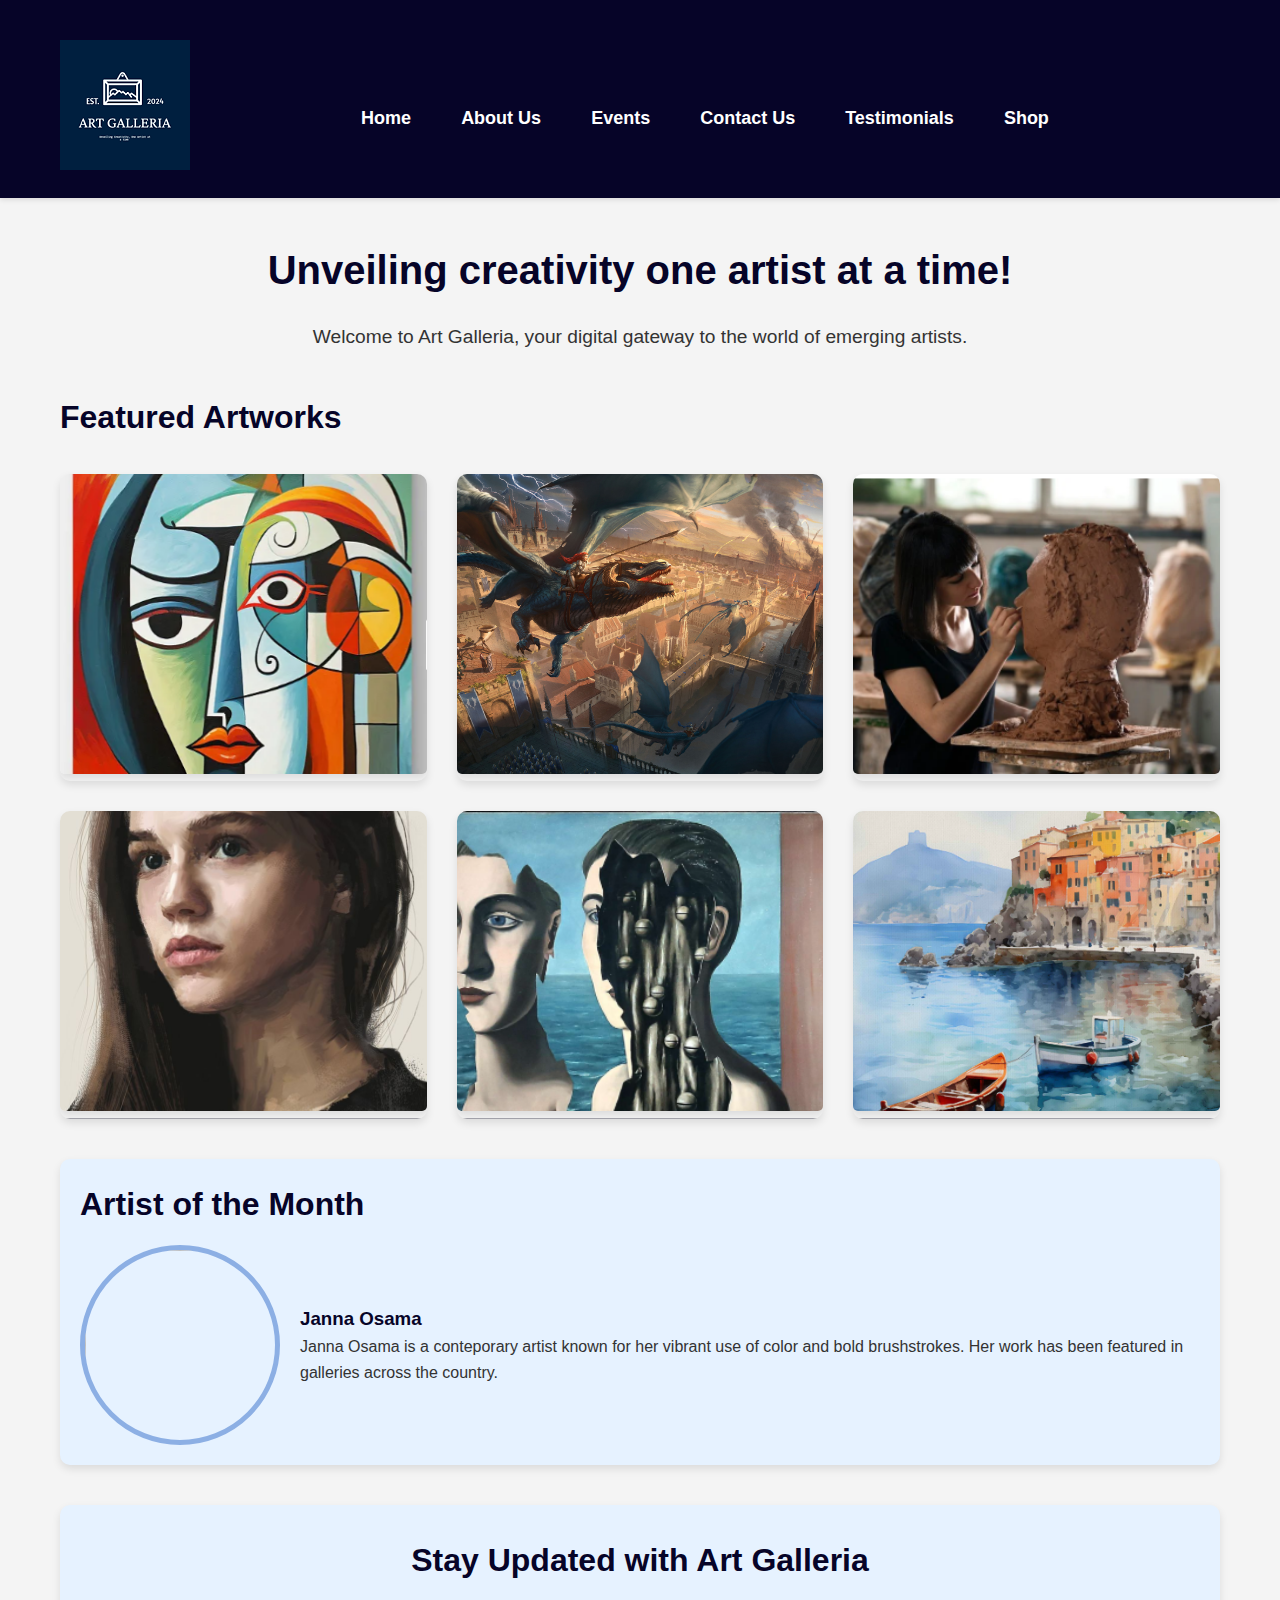
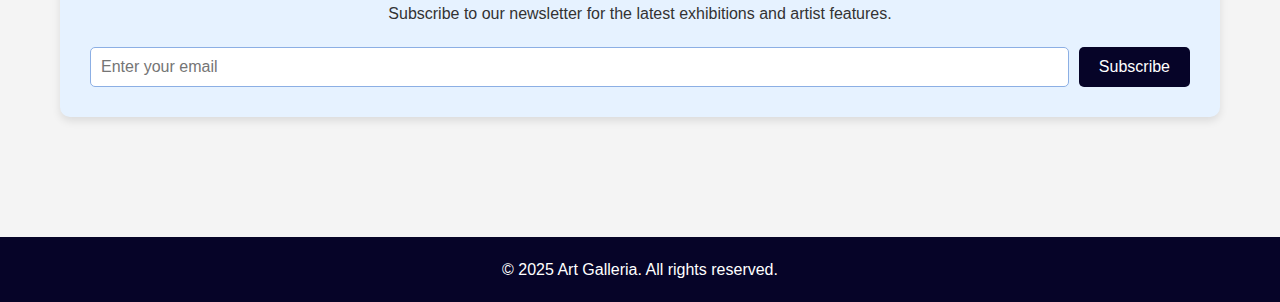
==== commit 9c1d63e7: "Update index.html" ====
--- a/index.html
+++ b/index.html
@@ -280,7 +280,7 @@
                     </div>
 
                     <div class="art-piece">
-                        <img src="Pic.6.PNG" alt="Featured Artwork 6">
+                        <img src="pic.6.PNG" alt="Featured Artwork 6">
                         <div class="art-info">
                             <h3>Visual Arts</h3>
                             <p>cecily brown</p>
--- a/styles.css
+++ b/styles.css
@@ -1,264 +1,385 @@
-<!DOCTYPE html>
-<html lang="en">
-<head>
-    <meta charset="UTF-8">
-    <meta name="viewport" content="width=device-width, initial-scale=1.0">
-    <title>Shop - Art Galleria</title>
-    <link rel="stylesheet" href="styles.css">
-    <style>
-        body {
-            font-family: 'Arial', sans-serif;
-            line-height: 1.6;
-            color: #333;
-            background-color: #f4f4f4;
-        }
-        .content {
-            max-width: 1800px;
-            margin: 0 auto;
-            padding: 40px 20px;
-        }
-        .shop-content {
-            background-color: rgba(255, 255, 255, 0.9);
-            border-radius: 10px;
-            box-shadow: 0 0 20px rgba(0,0,0,0.1);
-            padding: 40px;
-        }
-        .shop-content h1, .shop-content h2 {
-            color: #060428;
-            text-align: center;
-            margin-bottom: 30px;
-        }
-        .art-grid {
-            display: flex;
-            overflow-x: auto;
-            gap: 30px;
-            padding-bottom: 20px;
-        }
-        .art-item {
-            flex: 0 0 auto;
-            width: 350px;
-            background: #ffffff;
-            border-radius: 10px;
-            box-shadow: 0 5px 15px rgba(0,0,0,0.1);
-            overflow: hidden;
-            transition: transform 0.3s ease;
-        }
-        .art-item:hover {
-            transform: translateY(-5px);
-        }
-        .art-item img {
-            width: 100%;
-            height: 250px;
-            object-fit: cover;
-        }
-        .art-info {
-            padding: 15px;
-        }
-        .art-title {
-            font-weight: bold;
-            margin-bottom: 5px;
-        }
-        .art-price {
-            color: #060428;
-            font-weight: bold;
-        }
-        .buy-button, .bid-button {
-            display: block;
-            width: 100%;
-            padding: 10px;
-            background-color: #060428;
-            color: white;
-            text-align: center;
-            text-decoration: none;
-            border: none;
-            border-radius: 5px;
-            margin-top: 10px;
-            cursor: pointer;
-            transition: background-color 0.3s ease;
-        }
-        .buy-button:hover, .bid-button:hover {
-            background-color: #0a0750;
-        }
-        .auction-timer {
-            font-size: 0.9em;
-            color: #e74c3c;
-            margin-top: 5px;
-        }
-        .art-grid::-webkit-scrollbar {
-            height: 8px;
-        }
-        .art-grid::-webkit-scrollbar-track {
-            background: #f1f1f1;
-        }
-        .art-grid::-webkit-scrollbar-thumb {
-            background: #888;
-            border-radius: 4px;
-        }
-        .art-grid::-webkit-scrollbar-thumb:hover {
-            background: #555;
-        }
-    </style>
-</head>
-<body>
-  <header>
-    <div class="logo-container">
-        <img src="Art.png" alt="Art Galleria Logo" class="logo">
-    </div>
-    <nav class="navbar">
-        <div class="hamburger">&#9776;</div>
-        <ul class="nav-list">
-
-            <li><a href="index.html">Home</a></li>
-            <li><a href="About Us.html">About Us</a></li>
-            <li><a href="Events.html">Events</a></li>
-            <li><a href="Contact Us.html">Contact Us</a></li>
-            <li><a href="Testimonials.html">Testimonials</a></li>
-            <li><a href="shop.html">Shop</a></li>
-        </ul>
-    </nav>
-</header>
-
-    <main class="content">
-        <div class="shop-content">
-            <h1>Art Galleria Shop</h1>
-            
-            <h2>Featured Artworks</h2>
-            <div class="art-grid">
-                <div class="art-item">
-                    <img src="art1.jpg" alt="Abstract Painting">
-                    <div class="art-info">
-                        <p class="art-title">Abstract Harmony</p>
-                        <p class="art-price">$1,200</p>
-                        <button class="buy-button">Buy Now</button>
-                    </div>
-                </div>
-                <div class="art-item">
-                    <img src="art2.jpg" alt="Landscape Painting">
-                    <div class="art-info">
-                        <p class="art-title">Serene Landscape</p>
-                        <p class="art-price">$950</p>
-                        <button class="buy-button">Buy Now</button>
-                    </div>
-                </div>
-                <div class="art-item">
-                    <img src="art3.jpg" alt="Portrait">
-                    <div class="art-info">
-                        <p class="art-title">Artist's Enigmatic Gaze</p>
-                        <p class="art-price">$1,500</p>
-                        <button class="buy-button">Buy Now</button>
-                    </div>
-                </div>
-                <div class="art-item">
-                    <img src="art4.jpg" alt="Modern Sculpture">
-                    <div class="art-info">
-                        <p class="art-title">Modern Sculpture</p>
-                        <p class="art-price">$2,200</p>
-                        <button class="buy-button">Buy Now</button>
-                    </div>
-                </div>
-                <div class="art-item">
-                    <img src="art5.jpg" alt="Colorful Abstract Art">
-                    <div class="art-info">
-                        <p class="art-title">Colorful Abstract Art</p>
-                        <p class="art-price">$800</p>
-                        <button class="buy-button">Buy Now</button>
-                    </div>
-                </div>
-                <div class="art-item">
-                    <img src="art6.jpg" alt="Impressionist Landscape">
-                    <div class="art-info">
-                        <p class="art-title">Sunset Meadows</p>
-                        <p class="art-price">$1,800</p>
-                        <button class="buy-button">Buy Now</button>
-                    </div>
-                </div>
-                <div class="art-item">
-                    <img src="art7.jpg" alt="Contemporary Sculpture">
-                    <div class="art-info">
-                        <p class="art-title">Urban Rhythm</p>
-                        <p class="art-price">$3,500</p>
-                        <button class="buy-button">Buy Now</button>
-                    </div>
-                </div>
-            </div>
-
-            <h2>Current Auctions</h2>
-            <div class="art-grid">
-                <div class="art-item">
-                    <img src="auction1.jpg" alt="Auction Item 1">
-                    <div class="art-info">
-                        <p class="art-title">Mystical Forest</p>
-                        <p class="art-price">Current Bid: $2,300</p>
-                        <p class="auction-timer">Ends in: 2d 5h 30m</p>
-                        <button class="bid-button">Place Bid</button>
-                    </div>
-                </div>
-                <div class="art-item">
-                    <img src="auction2.jpg" alt="Auction Item 2">
-                    <div class="art-info">
-                        <p class="art-title">Urban Rhythms</p>
-                        <p class="art-price">Current Bid: $1,800</p>
-                        <p class="auction-timer">Ends in: 1d 12h 45m</p>
-                        <button class="bid-button">Place Bid</button>
-                    </div>
-                </div>
-                <div class="art-item">
-                    <img src="auction3.jpg" alt="Auction Item 3">
-                    <div class="art-info">
-                        <p class="art-title">Coastal Dreams</p>
-                        <p class="art-price">Current Bid: $3,100</p>
-                        <p class="auction-timer">Ends in: 4d 8h 15m</p>
-                        <button class="bid-button">Place Bid</button>
-                    </div>
-                </div>
-                <div class="art-item">
-                    <img src="auction4.jpg" alt="Auction Item 4">
-                    <div class="art-info">
-                        <p class="art-title">Abstract Fusion</p>
-                        <p class="art-price">Current Bid: $2,700</p>
-                        <p class="auction-timer">Ends in: 4d 2h 50m</p>
-                        <button class="bid-button">Place Bid</button>
-                    </div>
-                </div>
-                <div class="art-item">
-                    <img src="auction5.jpg" alt="Auction Item 5">
-                    <div class="art-info">
-                        <p class="art-title">Neon Dreams</p>
-                        <p class="art-price">Current Bid: $1,900</p>
-                        <p class="auction-timer">Ends in: 3d 6h 20m</p>
-                        <button class="bid-button">Place Bid</button>
-                    </div>
-                </div>
-                <div class="art-item">
-                    <img src="auction6.jpg" alt="Auction Item 6">
-                    <div class="art-info">
-                        <p class="art-title">Ethereal Whispers</p>
-                        <p class="art-price">Current Bid: $2,500</p>
-                        <p class="auction-timer">Ends in: 2d 18h 45m</p>
-                        <button class="bid-button">Place Bid</button>
-                    </div>
-                </div>
-                <div class="art-item">
-                    <img src="auction7.jpg" alt="Auction Item 7">
-                    <div class="art-info">
-                        <p class="art-title">Quantum Reflections</p>
-                        <p class="art-price">Current Bid: $3,800</p>
-                        <p class="auction-timer">Ends in: 5d 10h 30m</p>
-                        <button class="bid-button">Place Bid</button>
-                    </div>
-                </div>
-            </div>
-        </div>
-    </main>
-
-    <footer>
-        <p>&copy; 2024 Art Galleria. All rights reserved.</p>
-    </footer>
-
-    <script>
-    document.querySelector('.hamburger').addEventListener('click', function() {
-        document.querySelector('.nav-list').classList.toggle('show');
-    });
-</script>
-</body>
-</html>
+:root {
+    --primary-color: #060428;
+    --secondary-color: #0a599d;
+    --accent-color: #4e44a7;
+    --text-color: #333333;
+    --background-color: #f4f4f4;
+    --header-text-color: #ffffff;
+    --border-radius: 5px;
+    --box-shadow: 0 4px 8px rgba(0,0,0,0.1);
+}
+
+* {
+    margin: 0;
+    padding: 0;
+    box-sizing: border-box;
+}
+
+html {
+    scroll-behavior: smooth;
+}
+
+body {
+    font-family: Arial, sans-serif;
+    background-color: var(--background-color);
+    color: var(--text-color);
+    line-height: 1.6;
+    min-height: 100vh;
+    display: flex;
+    flex-direction: column;
+    margin: 0;
+    padding-bottom: 60px;
+}
+
+header {
+    background-color: var(--primary-color);
+    color: var(--header-text-color);
+    padding: 1rem;
+    width: 100%;
+    box-shadow: 0 2px 5px rgba(0,0,0,0.1);
+}
+
+.navbar {
+    display: flex;
+    justify-content: space-between;
+    align-items: center;
+    max-width: 1200px;
+    margin: 0 auto;
+    padding: 0 20px;
+}
+
+.logo-container {
+    flex: 0 0 auto;
+}
+
+.logo {
+    max-width: 150px;
+    height: auto;
+}
+
+.nav-list {
+    list-style: none;
+    display: flex;
+    gap: 30px;
+}
+
+.nav-list a {
+    color: var(--header-text-color);
+    text-decoration: none;
+    padding: 10px 15px;
+    border-radius: var(--border-radius);
+    transition: background-color 0.3s, color 0.3s;
+    font-size: 18px;
+}
+
+.nav-list a:hover, .nav-list a:focus {
+    background-color: var(--secondary-color);
+    outline: none;
+}
+
+main {
+    flex-grow: 1;
+}
+
+.content {
+    padding: 2rem;
+    max-width: 1200px;
+    margin: 0 auto;
+}
+
+h1, .tagline {
+    font-size: 2.5em;
+    color: var(--primary-color);
+    text-align: center;
+    margin-bottom: 20px;
+}
+
+h2 {
+    font-size: 2em;
+    color: var(--primary-color);
+    margin-bottom: 15px;
+}
+
+.featured-art {
+    display: flex;
+    flex-wrap: wrap;
+    justify-content: center;
+    gap: 20px;
+    margin-top: 30px;
+}
+
+.art-piece {
+    text-align: center;
+}
+
+.featured-art img {
+    width: 300px;
+    height: 300px;
+    object-fit: cover;
+    border-radius: var(--border-radius);
+    box-shadow: var(--box-shadow);
+    transition: transform 0.3s ease;
+}
+
+.cta-button {
+    display: block;
+    width: 200px;
+    margin: 40px auto;
+    padding: 15px 30px;
+    background-color: var(--accent-color);
+    color: white;
+    text-align: center;
+    text-decoration: none;
+    font-weight: bold;
+    border-radius: var(--border-radius);
+    transition: background-color 0.3s ease;
+}
+
+.cta-button:hover {
+    background-color: var(--secondary-color);
+}
+
+footer {
+    background-color: var(--primary-color);
+    color: var(--header-text-color);
+    text-align: center;
+    padding: 1rem;
+    width: 100%;
+    position: relative;
+    z-index: 1001;
+}
+
+.artist-spotlight, .newsletter-signup, .floor-plan {
+    margin: 40px 0;
+    padding: 20px;
+    background-color: #fff;
+    border-radius: var(--border-radius);
+    box-shadow: var(--box-shadow);
+}
+
+.artist-profile {
+    display: flex;
+    align-items: center;
+    gap: 20px;
+}
+
+.artist-image {
+    width: 200px;
+    height: 200px;
+    object-fit: cover;
+    border-radius: 50%;
+}
+
+.artist-info {
+    flex: 1;
+}
+
+.artist-link {
+    display: inline-block;
+    margin-top: 10px;
+    color: var(--primary-color);
+    text-decoration: none;
+    font-weight: bold;
+}
+
+.newsletter-form {
+    display: flex;
+    gap: 10px;
+    margin-top: 20px;
+}
+
+.newsletter-form input {
+    flex: 1;
+    padding: 10px;
+    border: 1px solid #ddd;
+    border-radius: var(--border-radius);
+}
+
+.newsletter-form button {
+    padding: 10px 20px;
+    background-color: var(--primary-color);
+    color: white;
+    border: none;
+    border-radius: var(--border-radius);
+    cursor: pointer;
+}
+
+.testimonial:hover {
+    transform: scale(1.05);
+    transition: transform 0.3s ease;
+}
+
+.submit-testimonial {
+    margin-top: 40px;
+    padding: 20px;
+    background-color: #f0f0f0;
+    border-radius: var(--border-radius);
+}
+
+.submit-testimonial form {
+    display: flex;
+    flex-direction: column;
+    gap: 10px;
+}
+
+.submit-testimonial input,
+.submit-testimonial textarea {
+    padding: 10px;
+    border: 1px solid #ddd;
+    border-radius: var(--border-radius);
+}
+
+.submit-testimonial button {
+    padding: 10px 20px;
+    background-color: var(--accent-color);
+    color: white;
+    border: none;
+    border-radius: var(--border-radius);
+    cursor: pointer;
+}
+
+input, textarea, button {
+    font-family: inherit;
+    font-size: 16px;
+}
+
+@media (max-width: 1024px) {
+    .content {
+        padding: 1.5rem;
+    }
+    
+    .featured-art {
+        gap: 15px;
+    }
+}
+
+@media (max-width: 768px) {
+    .logo {
+        max-width: 100px;
+    }
+
+    .navbar {
+        flex-direction: column;
+        align-items: flex-start;
+    }
+
+    .nav-list {
+        margin-top: 20px;
+        flex-direction: column;
+        width: 100%;
+    }
+
+    .nav-list li {
+        margin-left: 0;
+        margin-bottom: 10px;
+    }
+
+    .hamburger {
+        display: block;
+        position: absolute;
+        top: 20px;
+        right: 20px;
+        font-size: 30px;
+        cursor: pointer;
+        z-index: 1000;
+    }
+
+    .nav-list {
+        display: none;
+    }
+
+    .nav-list.show {
+        display: flex;
+    }
+
+    .content {
+        padding: 20px 10px;
+    }
+
+    h1, .tagline {
+        font-size: 1.8em;
+    }
+
+    h2 {
+        font-size: 1.5em;
+    }
+
+    .featured-art {
+        grid-template-columns: 1fr;
+        gap: 20px;
+    }
+
+    .art-piece img {
+        height: 250px;
+    }
+
+    .cta-button {
+        width: 80%;
+        max-width: 200px;
+    }
+
+    .contact-container {
+        flex-direction: column;
+        padding: 20px 10px;
+    }
+
+    .contact-info, .contact-form {
+        width: 100%;
+        padding: 15px;
+        margin-bottom: 20px;
+    }
+
+    .contact-methods {
+        margin-top: 15px;
+    }
+
+    .contact-method {
+        align-items: flex-start;
+        margin-bottom: 10px;
+    }
+
+    .contact-method i {
+        font-size: 20px;
+        margin-right: 10px;
+    }
+
+    .contact-form input, 
+    .contact-form textarea, 
+    .contact-form button {
+        font-size: 14px;
+        padding: 10px;
+        margin-bottom: 15px;
+    }
+
+    .faq-section h3 {
+        font-size: 16px;
+    }
+
+    .faq-question {
+        font-size: 14px;
+    }
+
+    .faq-answer {
+        font-size: 13px;
+    }
+}
+
+@media (max-width: 480px) {
+    h1, .tagline {
+        font-size: 1.5em;
+    }
+
+    .art-piece img {
+        height: 200px;
+    }
+}
+
+@media print {
+    header, footer, .cta-button {
+        display: none;
+    }
+    body {
+        padding: 0;
+        color: black;
+    }
+}
